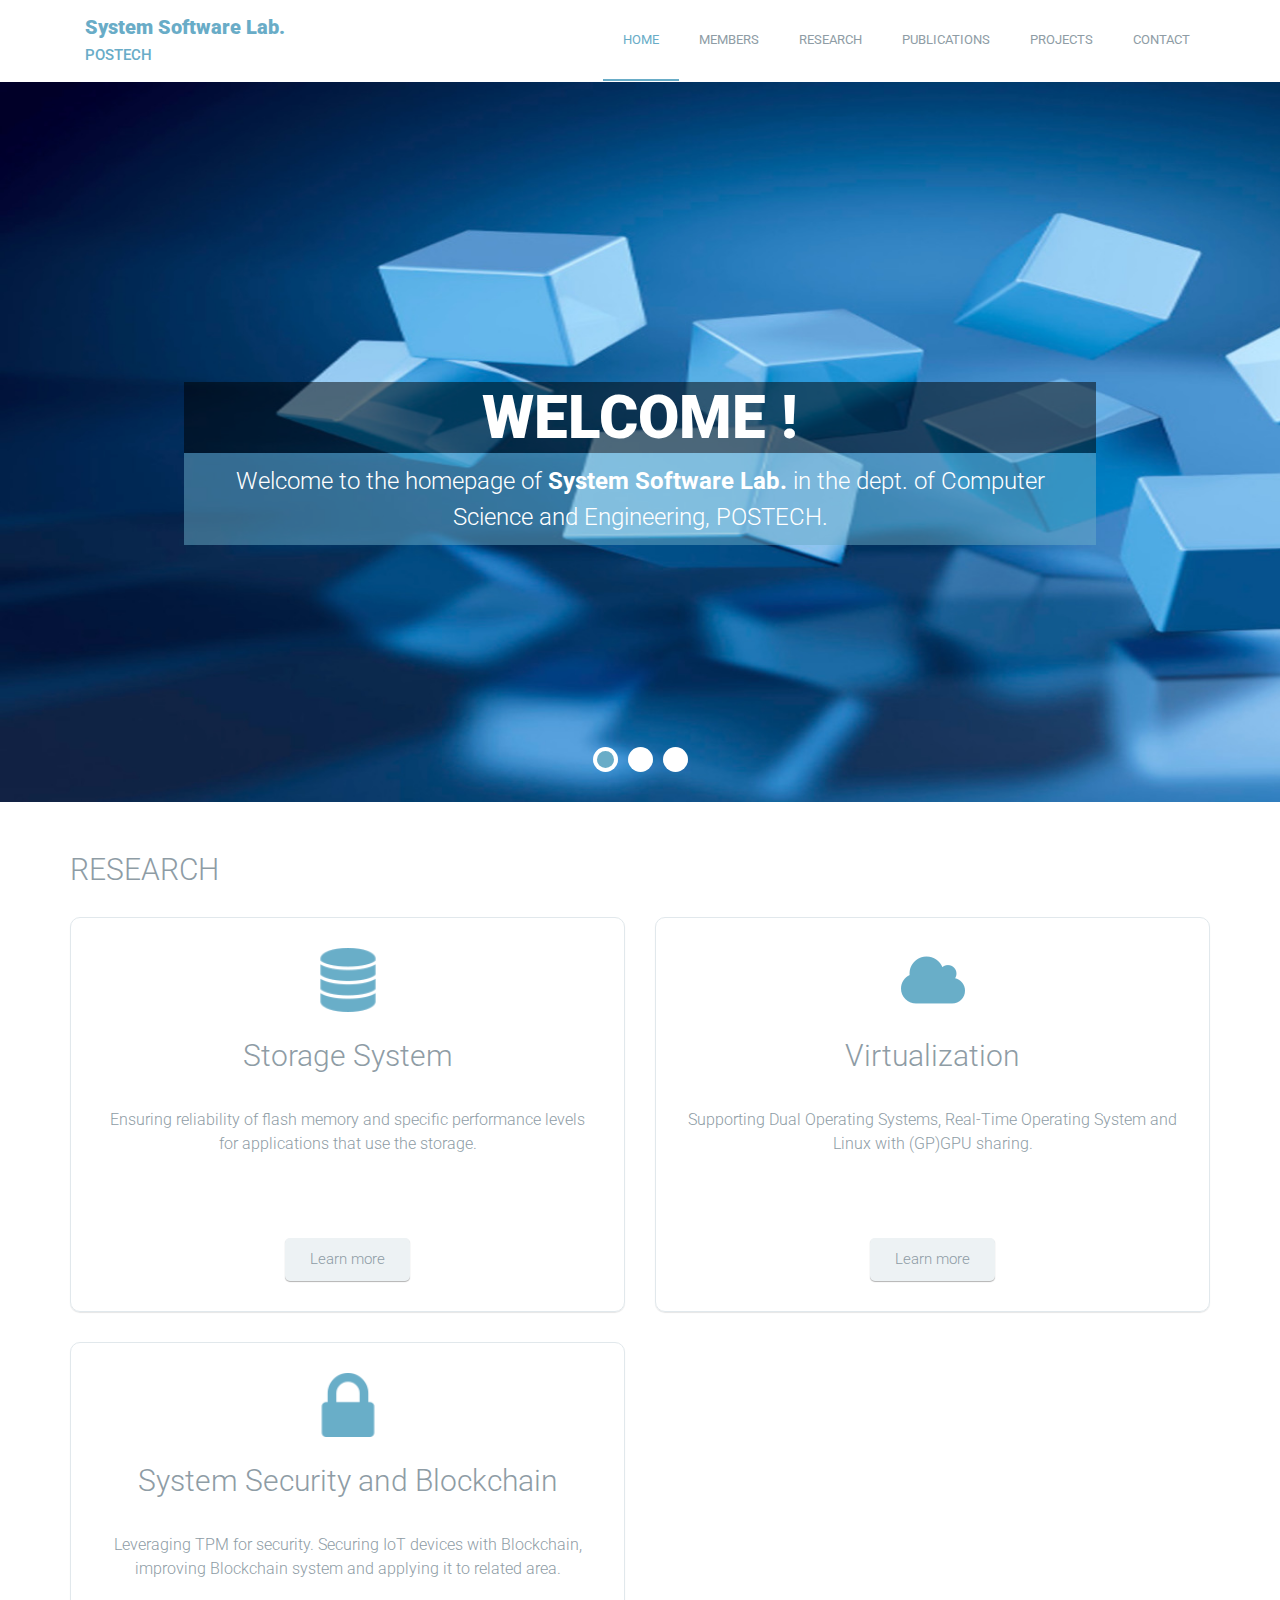
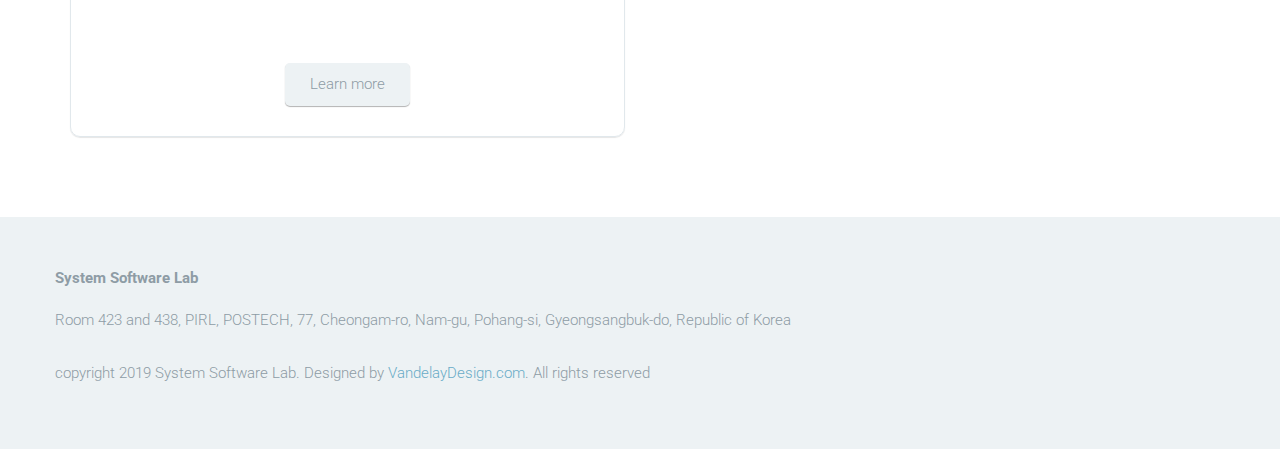
==== index.html @ 624e721c "src: inital source code for sslab website" ====
<!DOCTYPE html>
<html lang="en">
	<head>
		<meta charset="UTF-8">
		<meta http-equiv="X-UA-Compatible" content="IE=edge">
		<meta name="viewport" content="width=device-width, initial-scale=1.0,maximum-scale=1">
		<title>System Software Lab., POSTECH</title>
		<link href="http://fonts.googleapis.com/css?family=Roboto:300,400,700|" rel="stylesheet" type="text/css">
		<link href="fonts/font-awesome.min.css" rel="stylesheet" type="text/css">
		<link rel="stylesheet" href="style.css">
	</head>
	<body>
		<div class="site-content">
			<header class="site-header" data-bg-image="">
				<div class="container">
					<div class="header-bar">
						<a href="index.html" class="branding">
							<div class="logo-type">
								<h1 class="site-title">System Software Lab.</h1>
								<small class="site-description">POSTECH</small>
							</div>
						</a>
						<nav class="main-navigation">
							<button class="menu-toggle"><i class="fa fa-bars"></i></button>
							<ul class="menu">
								<li class="menu-item current-menu-item"><a href="index.html">HOME</a></li>
								<li class="menu-item"><a href="members.html">MEMBERS</a></li>
								<li class="menu-item"><a href="research.html">RESEARCH</a></li>
								<li class="menu-item"><a href="publications.html">PUBLICATIONS</a></li>
								<li class="menu-item"><a href="projects.html">PROJECTS</a></li>
								<li class="menu-item"><a href="contact.html">CONTACT</a></li>
							</ul>
						</nav>

						<div class="mobile-navigation"></div>
					</div>
				</div>
			</header>
			<div class="hero">
				<ul class="slides">
					<li data-bg-image="images/slider-1.jpg">
						<div class="container">
							<div class="slide-content">
								<h2 class="slide-title">WELCOME !</h2>
								<p class="slide-description">Welcome to the homepage of <strong>System Software Lab.</strong> in the dept. of Computer Science and Engineering, POSTECH.</p>
								
							</div>
						</div>
					</li>
					<li data-bg-image="images/slider-2.jpg">
						<div class="container">
							<div class="slide-content">
								<h2 class="slide-title">RESEARCH</h2>
								<div class="slide-description">
									<p>Our current research includes storage system, virtualization, system security, and blockchain.</p>
									<a href="research.html" class="button">See details</a>
								</div>
							</div>
						</div>
					</li>
					<li data-bg-image="images/slider-3.jpg">
						<div class="container">
							<div class="slide-content">
								<h2 class="slide-title">FOR MORE INFORMATION</h2>
								<div class="slide-description">
									<p>If you are interested in SSLab, please click the following button.</p>
									<a href="contact.html" class="button">See details</a>
								</div>
							</div>
						</div>
					</li>
					
				</ul>
			</div>

			<main class="main-content">
				<div class="fullwidth-block">
					<div class="container">
						<h2 class="section-title">RESEARCH</h2>
						<div class="row">
							<div class="col-md-6 col-sm-6">
								<div class="feature">
									<img src="images/icon-storage.png" alt="" class="feature-image">
									<h2 class="feature-title">Storage System</h2>
									<p>Ensuring reliability of flash memory and specific performance levels for applications that use the storage.</p>
									<a href="research.html#1" class="button">Learn more</a>
								</div>
							</div>
							<div class="col-md-6 col-sm-6">
								<div class="feature">
									<img src="images/icon-virtualization.png" alt="" class="feature-image">
									<h2 class="feature-title">Virtualization</h2>
									<p>Supporting Dual Operating Systems, Real-Time Operating System and Linux with (GP)GPU sharing.</p>
									<a href="research.html#2" class="button">Learn more</a>
								</div>
							</div>
							<div class="col-md-6 col-sm-6">
								<div class="feature">
									<img src="images/icon-security.png" alt="" class="feature-image">
									<h2 class="feature-title">System Security and Blockchain</h2>
									<p>Leveraging TPM for security. Securing IoT devices with Blockchain, improving Blockchain system and applying it to related area.</p>
									<a href="research.html#3" class="button">Learn more</a>
								</div>
							</div>

						</div> <!-- .row -->
					</div> <!-- .container -->
				</div> <!-- .fullwidth-block -->
			</main> <!-- .main-content -->

			<footer class="site-footer" data-bg-color="#edf2f4">
				<div class="container">
					<div class="row">
						<div class="widget">
							<strong>System Software Lab</strong>
							<address>Room 423 and 438, PIRL, POSTECH, 77, Cheongam-ro, Nam-gu, Pohang-si, Gyeongsangbuk-do, Republic of Korea</address>
						</div>
					<p class="colophon">copyright 2019 System Software Lab. Designed by <a href="http://www.vandelaydesign.com/" title="Designed by VandelayDesign.com" target="_blank">VandelayDesign.com</a>. All rights reserved</p>
				</div> <!-- .container -->
			</footer>
		</div>

		<script src="js/jquery-1.11.1.min.js"></script>
		<script src="js/plugins.js"></script>
		<script src="js/app.js"></script>
		
	</body>

</html>
---- style.css ----
/*!
 * Project_Name: Science Labs
 * Author: Themezy
 * Email: contact@themezy.com
 * Url: http://www.themezy.com
 */
/*=========================================== 
 * Importing CSS Libraries
 *===========================================*/
article,
aside,
details,
figcaption,
figure,
footer,
header,
hgroup,
nav,
section,
summary {
  display: block; }

audio,
canvas,
video {
  display: inline-block; }

audio:not([controls]) {
  display: none;
  height: 0; }

[hidden], template {
  display: none; }

html {
  background: #fff;
  color: #000;
  -webkit-text-size-adjust: 100%;
  -ms-text-size-adjust: 100%; }

html,
button,
input,
select,
textarea {
  font-family: sans-serif; }

body {
  margin: 0; }

a {
  background: transparent; }
  a:focus {
    outline: thin dotted; }
  a:hover, a:active {
    outline: 0; }

h1 {
  font-size: 2em;
  margin: 0.67em 0; }

h2 {
  font-size: 1.5em;
  margin: 0.83em 0; }

h3 {
  font-size: 1.17em;
  margin: 1em 0; }

h4 {
  font-size: 1em;
  margin: 1.33em 0; }

h5 {
  font-size: 0.83em;
  margin: 1.67em 0; }

h6 {
  font-size: 0.75em;
  margin: 2.33em 0; }

abbr[title] {
  border-bottom: 1px dotted; }

b,
strong {
  font-weight: bold; }

dfn {
  font-style: italic; }

code,
kbd,
pre,
samp {
  font-family: monospace, serif;
  font-size: 1em; }

pre {
  white-space: pre;
  white-space: pre-wrap;
  word-wrap: break-word; }

q {
  quotes: "\201C" "\201D" "\2018" "\2019"; }

q:before,
q:after {
  content: '';
  content: none; }

small {
  font-size: 80%; }

sub,
sup {
  font-size: 75%;
  line-height: 0;
  position: relative;
  vertical-align: baseline; }

sup {
  top: -0.5em; }

sub {
  bottom: -0.25em; }

img {
  border: 0; }

svg:not(:root) {
  overflow: hidden; }

figure {
  margin: 0; }

fieldset {
  border: 1px solid #c0c0c0;
  margin: 0 2px;
  padding: 0.35em 0.625em 0.75em; }

legend {
  border: 0;
  padding: 0;
  white-space: normal; }

button,
input,
select,
textarea {
  font-family: inherit;
  font-size: 100%;
  margin: 0;
  vertical-align: baseline; }

button,
input {
  line-height: normal; }

button,
select {
  text-transform: none; }

button,
html input[type="button"],
input[type="reset"],
input[type="submit"] {
  -webkit-appearance: button;
  cursor: pointer; }

button[disabled],
input[disabled] {
  cursor: default; }

input[type="checkbox"],
input[type="radio"] {
  box-sizing: border-box;
  padding: 0; }

input[type="search"] {
  -webkit-appearance: textfield;
  box-sizing: content-box; }

input[type="search"]::-webkit-search-cancel-button,
input[type="search"]::-webkit-search-decoration {
  -webkit-appearance: none; }

button::-moz-focus-inner, input::-moz-focus-inner {
  border: 0;
  padding: 0; }

textarea {
  overflow: auto;
  vertical-align: top; }

.project-table {
  border: 2px solid #69c7b7;
}
table {
  border-collapse: collapse;
  border-spacing: 0; }

*, *:before, *:after {
  box-sizing: border-box; }

/*
 * Global Styles
 */
html {
  font-size: 15px; }

body {
  color: #8e9ca5;
  font-family: "Roboto", "Open Sans", sans-serif;
  font-weight: 300;
  line-height: 1.5; }

h1, h2, h3, h4, h5, h6 {
  font-weight: 700;
  margin: 0 0 20px;
  line-height: normal; }

hr {
  border: none;
  border-bottom: 1px solid #777; }

ul, ol {
  margin: 0;
  padding-left: 0; }

a {
  text-decoration: none;
  color: #69acc7; }

address {
  font-style: normal; }

p {
  margin-top: 0; }

form input, form textarea, form select {
  outline: none;
  border: 1px solid #ccc;
  padding: 10px;
  border-radius: 5px; }
form select {
  -webkit-appearance: none;
  -moz-appearance: none;
  appearance: none; }
form textarea {
  resize: vertical; }
form input[type="submit"], form button, form input[type="reset"] {
  border: none;
  background-color: #69acc7; }

/*
 * Reusable Components Style
 */
.button, form input[type="submit"], form button, form input[type="reset"] {
  background: #edf2f4;
  display: inline-block;
  padding: 10px 25px;
  border-radius: 5px;
  box-shadow: 0 1px 1px rgba(0, 0, 0, 0.3);
  color: #8e9ca5;
  -webkit-transition: .3s ease;
          transition: .3s ease; }
  .button.back, form input.back[type="submit"], form button.back, form input.back[type="reset"] {
    margin-bottom: 30px; }
  .button img, form input[type="submit"] img, form button img, form input[type="reset"] img {
    margin-right: 10px; }
  .button:hover, form input[type="submit"]:hover, form button:hover, form input[type="reset"]:hover {
    box-shadow: inset 0 0 100px #69acc7;
    color: white; }
  .button.white, form input.white[type="submit"], form button.white, form input.white[type="reset"] {
    background: white; }

.container {
  margin-right: auto;
  margin-left: auto;
  padding-left: 15px;
  padding-right: 15px;
  *zoom: 1; }
  .container:after {
    content: " ";
    clear: both;
    display: block;
    overflow: hidden;
    height: 0; }
  @media (min-width: 768px) {
    .container {
      width: 750px; } }
  @media (min-width: 992px) {
    .container {
      width: 970px; } }
  @media (min-width: 1200px) {
    .container {
      width: 1170px; } }

.container-fluid {
  margin-right: auto;
  margin-left: auto;
  padding-left: 15px;
  padding-right: 15px;
  *zoom: 1; }
  .container-fluid:after {
    content: " ";
    clear: both;
    display: block;
    overflow: hidden;
    height: 0; }

.row {
  margin-left: -15px;
  margin-right: -15px;
  *zoom: 1; }
  .row:after {
    content: " ";
    clear: both;
    display: block;
    overflow: hidden;
    height: 0; }

.col-xs-1, .col-sm-1, .col-md-1, .col-lg-1, .col-xs-2, .col-sm-2, .col-md-2, .col-lg-2, .col-xs-3, .col-sm-3, .col-md-3, .col-lg-3, .col-xs-4, .col-sm-4, .col-md-4, .col-lg-4, .col-xs-5, .col-sm-5, .col-md-5, .col-lg-5, .col-xs-6, .col-sm-6, .col-md-6, .col-lg-6, .col-xs-7, .col-sm-7, .col-md-7, .col-lg-7, .col-xs-8, .col-sm-8, .col-md-8, .col-lg-8, .col-xs-9, .col-sm-9, .col-md-9, .col-lg-9, .col-xs-10, .col-sm-10, .col-md-10, .col-lg-10, .col-xs-11, .col-sm-11, .col-md-11, .col-lg-11, .col-xs-12, .col-sm-12, .col-md-12, .col-lg-12 {
  position: relative;
  min-height: 1px;
  padding-left: 15px;
  padding-right: 15px; }

.col-xs-1, .col-xs-2, .col-xs-3, .col-xs-4, .col-xs-5, .col-xs-6, .col-xs-7, .col-xs-8, .col-xs-9, .col-xs-10, .col-xs-11, .col-xs-12 {
  float: left; }

.col-xs-1 {
  width: 8.3333333333%; }

.col-xs-2 {
  width: 16.6666666667%; }

.col-xs-3 {
  width: 25%; }

.col-xs-4 {
  width: 33.3333333333%; }

.col-xs-5 {
  width: 41.6666666667%; }

.col-xs-6 {
  width: 50%; }

.col-xs-7 {
  width: 58.3333333333%; }

.col-xs-8 {
  width: 66.6666666667%; }

.col-xs-9 {
  width: 75%; }

.col-xs-10 {
  width: 83.3333333333%; }

.col-xs-11 {
  width: 91.6666666667%; }

.col-xs-12 {
  width: 100%; }

.col-xs-pull-0 {
  right: auto; }

.col-xs-pull-1 {
  right: 8.3333333333%; }

.col-xs-pull-2 {
  right: 16.6666666667%; }

.col-xs-pull-3 {
  right: 25%; }

.col-xs-pull-4 {
  right: 33.3333333333%; }

.col-xs-pull-5 {
  right: 41.6666666667%; }

.col-xs-pull-6 {
  right: 50%; }

.col-xs-pull-7 {
  right: 58.3333333333%; }

.col-xs-pull-8 {
  right: 66.6666666667%; }

.col-xs-pull-9 {
  right: 75%; }

.col-xs-pull-10 {
  right: 83.3333333333%; }

.col-xs-pull-11 {
  right: 91.6666666667%; }

.col-xs-pull-12 {
  right: 100%; }

.col-xs-push-0 {
  left: auto; }

.col-xs-push-1 {
  left: 8.3333333333%; }

.col-xs-push-2 {
  left: 16.6666666667%; }

.col-xs-push-3 {
  left: 25%; }

.col-xs-push-4 {
  left: 33.3333333333%; }

.col-xs-push-5 {
  left: 41.6666666667%; }

.col-xs-push-6 {
  left: 50%; }

.col-xs-push-7 {
  left: 58.3333333333%; }

.col-xs-push-8 {
  left: 66.6666666667%; }

.col-xs-push-9 {
  left: 75%; }

.col-xs-push-10 {
  left: 83.3333333333%; }

.col-xs-push-11 {
  left: 91.6666666667%; }

.col-xs-push-12 {
  left: 100%; }

.col-xs-offset-0 {
  margin-left: 0%; }

.col-xs-offset-1 {
  margin-left: 8.3333333333%; }

.col-xs-offset-2 {
  margin-left: 16.6666666667%; }

.col-xs-offset-3 {
  margin-left: 25%; }

.col-xs-offset-4 {
  margin-left: 33.3333333333%; }

.col-xs-offset-5 {
  margin-left: 41.6666666667%; }

.col-xs-offset-6 {
  margin-left: 50%; }

.col-xs-offset-7 {
  margin-left: 58.3333333333%; }

.col-xs-offset-8 {
  margin-left: 66.6666666667%; }

.col-xs-offset-9 {
  margin-left: 75%; }

.col-xs-offset-10 {
  margin-left: 83.3333333333%; }

.col-xs-offset-11 {
  margin-left: 91.6666666667%; }

.col-xs-offset-12 {
  margin-left: 100%; }

@media (min-width: 768px) {
  .col-sm-1, .col-sm-2, .col-sm-3, .col-sm-4, .col-sm-5, .col-sm-6, .col-sm-7, .col-sm-8, .col-sm-9, .col-sm-10, .col-sm-11, .col-sm-12 {
    float: left; }

  .col-sm-1 {
    width: 8.3333333333%; }

  .col-sm-2 {
    width: 16.6666666667%; }

  .col-sm-3 {
    width: 25%; }

  .col-sm-4 {
    width: 33.3333333333%; }

  .col-sm-5 {
    width: 41.6666666667%; }

  .col-sm-6 {
    width: 50%; }

  .col-sm-7 {
    width: 58.3333333333%; }

  .col-sm-8 {
    width: 66.6666666667%; }

  .col-sm-9 {
    width: 75%; }

  .col-sm-10 {
    width: 83.3333333333%; }

  .col-sm-11 {
    width: 91.6666666667%; }

  .col-sm-12 {
    width: 100%; }

  .col-sm-pull-0 {
    right: auto; }

  .col-sm-pull-1 {
    right: 8.3333333333%; }

  .col-sm-pull-2 {
    right: 16.6666666667%; }

  .col-sm-pull-3 {
    right: 25%; }

  .col-sm-pull-4 {
    right: 33.3333333333%; }

  .col-sm-pull-5 {
    right: 41.6666666667%; }

  .col-sm-pull-6 {
    right: 50%; }

  .col-sm-pull-7 {
    right: 58.3333333333%; }

  .col-sm-pull-8 {
    right: 66.6666666667%; }

  .col-sm-pull-9 {
    right: 75%; }

  .col-sm-pull-10 {
    right: 83.3333333333%; }

  .col-sm-pull-11 {
    right: 91.6666666667%; }

  .col-sm-pull-12 {
    right: 100%; }

  .col-sm-push-0 {
    left: auto; }

  .col-sm-push-1 {
    left: 8.3333333333%; }

  .col-sm-push-2 {
    left: 16.6666666667%; }

  .col-sm-push-3 {
    left: 25%; }

  .col-sm-push-4 {
    left: 33.3333333333%; }

  .col-sm-push-5 {
    left: 41.6666666667%; }

  .col-sm-push-6 {
    left: 50%; }

  .col-sm-push-7 {
    left: 58.3333333333%; }

  .col-sm-push-8 {
    left: 66.6666666667%; }

  .col-sm-push-9 {
    left: 75%; }

  .col-sm-push-10 {
    left: 83.3333333333%; }

  .col-sm-push-11 {
    left: 91.6666666667%; }

  .col-sm-push-12 {
    left: 100%; }

  .col-sm-offset-0 {
    margin-left: 0%; }

  .col-sm-offset-1 {
    margin-left: 8.3333333333%; }

  .col-sm-offset-2 {
    margin-left: 16.6666666667%; }

  .col-sm-offset-3 {
    margin-left: 25%; }

  .col-sm-offset-4 {
    margin-left: 33.3333333333%; }

  .col-sm-offset-5 {
    margin-left: 41.6666666667%; }

  .col-sm-offset-6 {
    margin-left: 50%; }

  .col-sm-offset-7 {
    margin-left: 58.3333333333%; }

  .col-sm-offset-8 {
    margin-left: 66.6666666667%; }

  .col-sm-offset-9 {
    margin-left: 75%; }

  .col-sm-offset-10 {
    margin-left: 83.3333333333%; }

  .col-sm-offset-11 {
    margin-left: 91.6666666667%; }

  .col-sm-offset-12 {
    margin-left: 100%; } }
@media (min-width: 992px) {
  .col-md-1, .col-md-2, .col-md-3, .col-md-4, .col-md-5, .col-md-6, .col-md-7, .col-md-8, .col-md-9, .col-md-10, .col-md-11, .col-md-12 {
    float: left; }

  .col-md-1 {
    width: 8.3333333333%; }

  .col-md-2 {
    width: 16.6666666667%; }

  .col-md-3 {
    width: 25%; }

  .col-md-4 {
    width: 33.3333333333%; }

  .col-md-5 {
    width: 41.6666666667%; }

  .col-md-6 {
    width: 50%; }

  .col-md-7 {
    width: 58.3333333333%; }

  .col-md-8 {
    width: 66.6666666667%; }

  .col-md-9 {
    width: 75%; }

  .col-md-10 {
    width: 83.3333333333%; }

  .col-md-11 {
    width: 91.6666666667%; }

  .col-md-12 {
    width: 100%; }

  .col-md-pull-0 {
    right: auto; }

  .col-md-pull-1 {
    right: 8.3333333333%; }

  .col-md-pull-2 {
    right: 16.6666666667%; }

  .col-md-pull-3 {
    right: 25%; }

  .col-md-pull-4 {
    right: 33.3333333333%; }

  .col-md-pull-5 {
    right: 41.6666666667%; }

  .col-md-pull-6 {
    right: 50%; }

  .col-md-pull-7 {
    right: 58.3333333333%; }

  .col-md-pull-8 {
    right: 66.6666666667%; }

  .col-md-pull-9 {
    right: 75%; }

  .col-md-pull-10 {
    right: 83.3333333333%; }

  .col-md-pull-11 {
    right: 91.6666666667%; }

  .col-md-pull-12 {
    right: 100%; }

  .col-md-push-0 {
    left: auto; }

  .col-md-push-1 {
    left: 8.3333333333%; }

  .col-md-push-2 {
    left: 16.6666666667%; }

  .col-md-push-3 {
    left: 25%; }

  .col-md-push-4 {
    left: 33.3333333333%; }

  .col-md-push-5 {
    left: 41.6666666667%; }

  .col-md-push-6 {
    left: 50%; }

  .col-md-push-7 {
    left: 58.3333333333%; }

  .col-md-push-8 {
    left: 66.6666666667%; }

  .col-md-push-9 {
    left: 75%; }

  .col-md-push-10 {
    left: 83.3333333333%; }

  .col-md-push-11 {
    left: 91.6666666667%; }

  .col-md-push-12 {
    left: 100%; }

  .col-md-offset-0 {
    margin-left: 0%; }

  .col-md-offset-1 {
    margin-left: 8.3333333333%; }

  .col-md-offset-2 {
    margin-left: 16.6666666667%; }

  .col-md-offset-3 {
    margin-left: 25%; }

  .col-md-offset-4 {
    margin-left: 33.3333333333%; }

  .col-md-offset-5 {
    margin-left: 41.6666666667%; }

  .col-md-offset-6 {
    margin-left: 50%; }

  .col-md-offset-7 {
    margin-left: 58.3333333333%; }

  .col-md-offset-8 {
    margin-left: 66.6666666667%; }

  .col-md-offset-9 {
    margin-left: 75%; }

  .col-md-offset-10 {
    margin-left: 83.3333333333%; }

  .col-md-offset-11 {
    margin-left: 91.6666666667%; }

  .col-md-offset-12 {
    margin-left: 100%; } }
@media (min-width: 1200px) {
  .col-lg-1, .col-lg-2, .col-lg-3, .col-lg-4, .col-lg-5, .col-lg-6, .col-lg-7, .col-lg-8, .col-lg-9, .col-lg-10, .col-lg-11, .col-lg-12 {
    float: left; }

  .col-lg-1 {
    width: 8.3333333333%; }

  .col-lg-2 {
    width: 16.6666666667%; }

  .col-lg-3 {
    width: 25%; }

  .col-lg-4 {
    width: 33.3333333333%; }

  .col-lg-5 {
    width: 41.6666666667%; }

  .col-lg-6 {
    width: 50%; }

  .col-lg-7 {
    width: 58.3333333333%; }

  .col-lg-8 {
    width: 66.6666666667%; }

  .col-lg-9 {
    width: 75%; }

  .col-lg-10 {
    width: 83.3333333333%; }

  .col-lg-11 {
    width: 91.6666666667%; }

  .col-lg-12 {
    width: 100%; }

  .col-lg-pull-0 {
    right: auto; }

  .col-lg-pull-1 {
    right: 8.3333333333%; }

  .col-lg-pull-2 {
    right: 16.6666666667%; }

  .col-lg-pull-3 {
    right: 25%; }

  .col-lg-pull-4 {
    right: 33.3333333333%; }

  .col-lg-pull-5 {
    right: 41.6666666667%; }

  .col-lg-pull-6 {
    right: 50%; }

  .col-lg-pull-7 {
    right: 58.3333333333%; }

  .col-lg-pull-8 {
    right: 66.6666666667%; }

  .col-lg-pull-9 {
    right: 75%; }

  .col-lg-pull-10 {
    right: 83.3333333333%; }

  .col-lg-pull-11 {
    right: 91.6666666667%; }

  .col-lg-pull-12 {
    right: 100%; }

  .col-lg-push-0 {
    left: auto; }

  .col-lg-push-1 {
    left: 8.3333333333%; }

  .col-lg-push-2 {
    left: 16.6666666667%; }

  .col-lg-push-3 {
    left: 25%; }

  .col-lg-push-4 {
    left: 33.3333333333%; }

  .col-lg-push-5 {
    left: 41.6666666667%; }

  .col-lg-push-6 {
    left: 50%; }

  .col-lg-push-7 {
    left: 58.3333333333%; }

  .col-lg-push-8 {
    left: 66.6666666667%; }

  .col-lg-push-9 {
    left: 75%; }

  .col-lg-push-10 {
    left: 83.3333333333%; }

  .col-lg-push-11 {
    left: 91.6666666667%; }

  .col-lg-push-12 {
    left: 100%; }

  .col-lg-offset-0 {
    margin-left: 0%; }

  .col-lg-offset-1 {
    margin-left: 8.3333333333%; }

  .col-lg-offset-2 {
    margin-left: 16.6666666667%; }

  .col-lg-offset-3 {
    margin-left: 25%; }

  .col-lg-offset-4 {
    margin-left: 33.3333333333%; }

  .col-lg-offset-5 {
    margin-left: 41.6666666667%; }

  .col-lg-offset-6 {
    margin-left: 50%; }

  .col-lg-offset-7 {
    margin-left: 58.3333333333%; }

  .col-lg-offset-8 {
    margin-left: 66.6666666667%; }

  .col-lg-offset-9 {
    margin-left: 75%; }

  .col-lg-offset-10 {
    margin-left: 83.3333333333%; }

  .col-lg-offset-11 {
    margin-left: 91.6666666667%; }

  .col-lg-offset-12 {
    margin-left: 100%; } }
@-ms-viewport {
  width: device-width; }
.visible-xs, .visible-sm, .visible-md, .visible-lg {
  display: none !important; }

.visible-xs-block,
.visible-xs-inline,
.visible-xs-inline-block,
.visible-sm-block,
.visible-sm-inline,
.visible-sm-inline-block,
.visible-md-block,
.visible-md-inline,
.visible-md-inline-block,
.visible-lg-block,
.visible-lg-inline,
.visible-lg-inline-block {
  display: none !important; }

@media (max-width: 767px) {
  .visible-xs {
    display: block !important; }

  table.visible-xs {
    display: table; }

  tr.visible-xs {
    display: table-row !important; }

  th.visible-xs,
  td.visible-xs {
    display: table-cell !important; } }
@media (max-width: 767px) {
  .visible-xs-block {
    display: block !important; } }

@media (max-width: 767px) {
  .visible-xs-inline {
    display: inline !important; } }

@media (max-width: 767px) {
  .visible-xs-inline-block {
    display: inline-block !important; } }

@media (min-width: 768px) and (max-width: 991px) {
  .visible-sm {
    display: block !important; }

  table.visible-sm {
    display: table; }

  tr.visible-sm {
    display: table-row !important; }

  th.visible-sm,
  td.visible-sm {
    display: table-cell !important; } }
@media (min-width: 768px) and (max-width: 991px) {
  .visible-sm-block {
    display: block !important; } }

@media (min-width: 768px) and (max-width: 991px) {
  .visible-sm-inline {
    display: inline !important; } }

@media (min-width: 768px) and (max-width: 991px) {
  .visible-sm-inline-block {
    display: inline-block !important; } }

@media (min-width: 992px) and (max-width: 1199px) {
  .visible-md {
    display: block !important; }

  table.visible-md {
    display: table; }

  tr.visible-md {
    display: table-row !important; }

  th.visible-md,
  td.visible-md {
    display: table-cell !important; } }
@media (min-width: 992px) and (max-width: 1199px) {
  .visible-md-block {
    display: block !important; } }

@media (min-width: 992px) and (max-width: 1199px) {
  .visible-md-inline {
    display: inline !important; } }

@media (min-width: 992px) and (max-width: 1199px) {
  .visible-md-inline-block {
    display: inline-block !important; } }

@media (min-width: 1200px) {
  .visible-lg {
    display: block !important; }

  table.visible-lg {
    display: table; }

  tr.visible-lg {
    display: table-row !important; }

  th.visible-lg,
  td.visible-lg {
    display: table-cell !important; } }
@media (min-width: 1200px) {
  .visible-lg-block {
    display: block !important; } }

@media (min-width: 1200px) {
  .visible-lg-inline {
    display: inline !important; } }

@media (min-width: 1200px) {
  .visible-lg-inline-block {
    display: inline-block !important; } }

@media (max-width: 767px) {
  .hidden-xs {
    display: none !important; } }
@media (min-width: 768px) and (max-width: 991px) {
  .hidden-sm {
    display: none !important; } }
@media (min-width: 992px) and (max-width: 1199px) {
  .hidden-md {
    display: none !important; } }
@media (min-width: 1200px) {
  .hidden-lg {
    display: none !important; } }
.visible-print {
  display: none !important; }

@media print {
  .visible-print {
    display: block !important; }

  table.visible-print {
    display: table; }

  tr.visible-print {
    display: table-row !important; }

  th.visible-print,
  td.visible-print {
    display: table-cell !important; } }
.visible-print-block {
  display: none !important; }
  @media print {
    .visible-print-block {
      display: block !important; } }

.visible-print-inline {
  display: none !important; }
  @media print {
    .visible-print-inline {
      display: inline !important; } }

.visible-print-inline-block {
  display: none !important; }
  @media print {
    .visible-print-inline-block {
      display: inline-block !important; } }

@media print {
  .hidden-print {
    display: none !important; } }
/*
 * Header Styles
 */
.site-header {
  position: relative;
  z-index: 9; }
  .site-header.collapsed-nav {
    position: absolute;
    top: 50px;
    width: 100%;
    left: 0; }

.header-bar {
  *zoom: 1;
  background: white;
  border-radius: 5px; }
  .header-bar:after {
    content: " ";
    clear: both;
    display: block;
    overflow: hidden;
    height: 0; }

.branding {
  float: left;
  padding: 15px; }
  .branding .logo, .branding .logo-type {
    display: inline-block;
    vertical-align: middle; }
  .branding .logo {
    margin-right: 10px; }
  .branding .logo-type .site-title {
    margin: 0 0 5px;
    font-size: 20px;
    font-weight: 1000;
  }
  .branding .logo-type .site-description {
    font-size: 15px;
    font-weight: 500;
  }

.main-navigation {
  *zoom: 1;
  float: right; }
  .main-navigation:after {
    content: " ";
    clear: both;
    display: block;
    overflow: hidden;
    height: 0; }
  .main-navigation .menu-toggle {
    display: inline-block;
    vertical-align: middle;
    background: none;
    border: none;
    font-size: 20px;
    font-size: 1.3333333333em;
    color: #8e9ca5;
    outline: none;
    display: none;
    padding: 20px; }
    .main-navigation .menu-toggle:hover, .main-navigation .menu-toggle:active {
      color: #69acc7; }
    @media screen and (max-width: 990px) {
      .main-navigation .menu-toggle {
        display: block; } }
  .main-navigation .menu {
    list-style: none;
    display: inline-block;
    vertical-align: middle;
    *zoom: 1; }
    .main-navigation .menu:after {
      content: " ";
      clear: both;
      display: block;
      overflow: hidden;
      height: 0; }
    @media screen and (max-width: 990px) {
      .main-navigation .menu {
        display: none; } }
    .main-navigation .menu .menu-item {
      float: left; }
      .main-navigation .menu .menu-item.home a {
        padding: 28px 30px 31px; }
      .main-navigation .menu .menu-item a {
        font-size: 13px;
        font-size: 0.8666666667em;
        text-transform: uppercase;
        font-weight: 400;
        padding: 32px 20px;
        display: block;
        color: #8e9ca5;
        -webkit-transition: .3s ease;
                transition: .3s ease;
        border-bottom: 2px solid transparent;
        line-height: normal; }
      .main-navigation .menu .menu-item.current-menu-item a, .main-navigation .menu .menu-item:hover a {
        color: #69acc7;
        border-bottom: 2px solid #69acc7; }

.mobile-navigation {
  padding: 30px;
  clear: both;
  display: none; }
  @media screen and (min-width: 991px) {
    .mobile-navigation {
      display: none !important; } }
  .mobile-navigation .menu {
    border-radius: 5px;
    background: #edf2f4;
    list-style: none; }
    .mobile-navigation .menu a {
      color: #8e9ca5;
      padding: 15px 20px;
      display: block;
      text-align: center;
      text-transform: uppercase;
      -webkit-transition: .3s ease;
              transition: .3s ease; }
      .mobile-navigation .menu a:hover, .mobile-navigation .menu a:active {
        background: #c6dfea;
        color: white; }
    .mobile-navigation .menu .menu-item {
      border-bottom: 1px solid white; }
      .mobile-navigation .menu .menu-item:last-child {
        border-bottom: none; }

.hero {
  *zoom: 1;
  position: relative; }
  .hero:after {
    content: " ";
    clear: both;
    display: block;
    overflow: hidden;
    height: 0; }
  .hero .slides {
    list-style: none;
    *zoom: 1; }
    .hero .slides:after {
      content: " ";
      clear: both;
      display: block;
      overflow: hidden;
      height: 0; }
    .hero .slides li {
      width: 100%;
      margin-right: -100%;
      float: left;
      min-height: 720px;
      padding-bottom: 100px;
      background-size: cover; }
  .hero .slide-content {
    text-align: center;
    padding-top: 300px;
    color: white;
    width: 80%;
    margin: 0 auto; }
    .hero .slide-content .slide-title {
      background-color: rgba(0,0,0, 0.5);
      margin: 0;
      font-size: 60px;
      font-size: 4em;
      font-weight: 1000; }
    .hero .slide-content .slide-description {
      background-color: rgba(105,172,199, 0.5);
      padding: 10px;
    }
    .hero .slide-content p {
      font-size: 24px;
      font-size: 1.6em; }
    .hero .slide-content .button, .hero .slide-content form input[type="submit"], form .hero .slide-content input[type="submit"], .hero .slide-content form button, form .hero .slide-content button, .hero .slide-content form input[type="reset"], form .hero .slide-content input[type="reset"] {
      font-size: 20px;
      font-size: 1.3333333333em; }
  .hero .flex-control-nav {
    position: absolute;
    bottom: 0;
    width: 100%;
    left: 0;
    z-index: 8;
    text-align: center; }
    .hero .flex-control-nav li {
      display: inline-block;
      margin: 30px 5px; }
      .hero .flex-control-nav li a {
        width: 25px;
        height: 25px;
        background: white;
        border-radius: 50%;
        display: block;
        overflow: hidden;
        text-indent: -9999px;
        position: relative;
        cursor: pointer; }
        .hero .flex-control-nav li a:before {
          content: " ";
          width: 17px;
          height: 17px;
          position: absolute;
          left: 0;
          right: 0;
          top: 0;
          bottom: 0;
          margin: auto;
          background: #69acc7;
          border-radius: 50%;
          opacity: 0;
          -webkit-transition: .3s ease;
                  transition: .3s ease;
          -webkit-transform: scale(0);
              -ms-transform: scale(0);
                  transform: scale(0); }
        .hero .flex-control-nav li a.flex-active:before, .hero .flex-control-nav li a:hover:before {
          opacity: 1;
          -webkit-transform: scale(1);
              -ms-transform: scale(1);
                  transform: scale(1); }

.page-head {
  background-size: cover;
  padding: 50px 0;
  text-align: center;
  color: rgb(255, 255, 255); }
  .page-head .page-title {
    font-size: 60px;
    font-size: 4em;
    font-weight: 600;
    margin: 0 0 10px; }
  .page-head small {
    font-size: 18px;
    font-size: 1.2em; }

.fullwidth-block {
  padding: 50px 0; }

.section-title {
  font-size: 30px;
  font-size: 2em;
  font-weight: 300;
  margin-bottom: 30px; }

.feature {
  margin-bottom: 30px;
  text-align: center;
  border: 1px solid #e1e8ec;
  border-radius: 10px;
  padding: 30px;
  box-shadow: 0 1px 1px rgba(0, 0, 0, 0.1); }
  .feature .feature-image {
    margin-bottom: 20px; }
  .feature .feature-title {
    height: 50px;
    font-size: 30px;
    font-size: 2em;
    font-weight: 300; }
  .feature p {
    height: 100px;
    font-size: 16px;
    font-size: 1.0666666667em;
    margin-bottom: 30px; }

.post {
  position: relative;
  margin-bottom: 30px; }
  .post .featured-image {
    margin-bottom: 20px; }
    .post .featured-image img {
      max-width: 100%;
      border-radius: 5px;
      width: 100%;
      height: auto;
      display: block; }
  .post .entry-title {
    font-size: 24px;
    font-size: 1.6em;
    font-weight: 300;
    margin: 0 0 10px; }
  .post .date {
    display: block;
    margin-bottom: 30px;
    font-size: 11px;
    font-size: 0.7333333333em; }
  .post:after {
    content: " ";
    display: block;
    margin-top: 30px;
    width: 22px;
    height: 11px;
    background: url(images/arrow-long.png); }

.cta {
  text-align: center;
  color: rgb(255, 255, 255); }
  .cta .cta-title {
    font-size: 60px;
    font-size: 4em;
    font-weight: 300; }
  .cta p {
    font-size: 24px;
    font-size: 1.6em; }
  .cta .button, .cta form input[type="submit"], form .cta input[type="submit"], .cta form button, form .cta button, .cta form input[type="reset"], form .cta input[type="reset"] {
    font-size: 18px;
    font-size: 1.2em; }

.subscribe-form {
  display: table;
  margin: 0 auto; }
  .subscribe-form h2 {
    font-size: 24px;
    font-size: 1.6em;
    font-weight: 300;
    display: inline-block;
    vertical-align: middle;
    margin: 0 20px 0 0; }
  .subscribe-form form {
    display: inline-block;
    vertical-align: middle;
    position: relative; }
    .subscribe-form form input[type="text"], .subscribe-form form input[type="email"] {
      width: 500px;
      max-width: 100%;
      padding: 20px 100px 20px 20px; }
      .subscribe-form form input[type="text"]:hover, .subscribe-form form input[type="text"]:focus, .subscribe-form form input[type="email"]:hover, .subscribe-form form input[type="email"]:focus {
        border-color: #69acc7; }
    .subscribe-form form input[type="submit"] {
      position: absolute;
      top: 0px;
      bottom: 0px;
      right: 0px;
      background: -webkit-linear-gradient(#69c7b7, #69acc6);
      background: linear-gradient(#69c7b7, #69acc6);
      color: white;
      box-shadow: none;
      border-top-left-radius: 0;
      border-bottom-left-radius: 0;
      border: none;
      -webkit-transition: .3s ease;
              transition: .3s ease; }
      .subscribe-form form input[type="submit"]:hover {
        box-shadow: inset 0 0 0 200px #69c7b7; }
.person-image {
  width: 160px;
  height: 160px;
}
.profile-table {
  border: 2px solid  #69acc7;
}
  .profile-table .profile-table-image {
    border: 2px solid  #69acc7;
    padding: 10px;
  }
  .profile-table .profile-table-description {
    padding: 20px;
    width: 1000px;

  }

.team {
  text-align: center;
  width: 400px;
  height: 400px;
  margin-bottom: 30px; }
  .team .team-image {
    width: 160px;
    height: 160px;
    border-radius: 50%;
    display: inline-block;
    margin-bottom: 10px; }
  .team .team-name {
    font-size: 16px;
    font-size: 1.0666666667em;
    font-weight: 400; }
  .team .research-interests {
    width: 400px;
    height: 30px;
  }
  .team .social-links a {
    background: white;
    border: none;
    box-shadow: 0 1px 1px rgba(0, 0, 0, 0.2); }

.alumni {
  border: 1px solid #edf2f4;
  padding: 30px;
  border-radius: 3px;
  box-shadow: 0 1px 2px rgba(0, 0, 0, 0.1);
  margin-bottom: 30px;
  padding-left: 70px;
  position: relative;
}
.alumni:before {
  content: url("images/alumni.png");
  width: 30px;
  height: 30px;
  border-radius: 50%;
  border: 1px solid #edf2f4;
  display: block;
  position: absolute;
  left: 20px;
  top: 30px;
  color: #69acc7;
  text-align: center;
  line-height: 2; }
  .alumni h3 {
    font-weight: 300;
    color: #69acc7;
    margin-bottom: 10px;
  }
.checked-box {
  border: 1px solid #edf2f4;
  padding: 30px;
  border-radius: 3px;
  box-shadow: 0 1px 2px rgba(0, 0, 0, 0.1);
  margin-bottom: 30px;
  padding-left: 70px;
  position: relative; }
  .checked-box:before {
    content: "\f00c";
    font-family: "FontAwesome";
    width: 30px;
    height: 30px;
    border-radius: 50%;
    border: 1px solid #edf2f4;
    display: block;
    position: absolute;
    left: 20px;
    top: 30px;
    color: #69acc7;
    text-align: center;
    line-height: 2; }
  .checked-box h3 {
    font-weight: 300;
    color: #69acc7;
    margin-bottom: 10px; }

ol.circle {
  list-style: none;
  counter-reset: circled; }
  ol.circle li {
    padding-left: 90px;
    position: relative;
    min-height: 70px;
    margin-bottom: 30px; }
    ol.circle li:before {
      counter-increment: circled;
      content: counter(circled);
      width: 70px;
      height: 70px;
      border: 4px solid #69acc7;
      display: block;
      border-radius: 50%;
      text-align: center;
      line-height: 2;
      font-size: 30px;
      font-size: 2em;
      font-weight: 400;
      position: absolute;
      top: 0;
      left: 0;
      color: #69acc7; }
    ol.circle li h3 {
      font-size: 16px;
      font-size: 1.0666666667em;
      font-weight: 400;
      color: #69acc7;
      margin-bottom: 10px; }

.testimonial-list {
  list-style: none; }
  .testimonial-list li {
    padding-left: 40px;
    position: relative;
    margin-bottom: 30px; }
    .testimonial-list li:before {
      content: " ";
      width: 21px;
      height: 18px;
      background: url(images/quote.png) no-repeat;
      display: block;
      position: absolute;
      top: 0;
      left: 0; }
    .testimonial-list li blockquote {
      margin: 0; }
      .testimonial-list li blockquote p {
        font-size: 15px;
        font-size: 1em;
        font-style: italic; }
      .testimonial-list li blockquote cite {
        font-weight: 400;
        font-style: normal; }

.indentation {
  margin-left: 30px;
}
.boxed-icon {
  border-radius: 5px;
  border: 1px solid #edf2f4;
  box-shadow: 0 1px 2px rgba(0, 0, 0, 0.1);
  padding: 30px;
  position: relative;
  margin-bottom: 30px; }
  @media screen and (max-width: 640px) {
    .boxed-icon {
      padding-left: 30px; } }
  
    @media screen and (max-width: 640px) {
      .boxed-icon .icon {
        position: relative;
        left: 0;
        top: 0;
        margin: 0 auto 20px;
        display: block;
        text-align: center; } }
  .boxed-icon .research-img {
    display: block;
    margin-left: auto;
    margin-right: auto;
    width: 50%;
  }
  .boxed-icon h3 {
    font-weight: 300;
    font-size: 30px;
    font-size: 2em; }

.project-list {
  margin: 0 -15px; }
  .project-list .project {
    float: left;
    width: 33.3333%;
    padding: 0 15px;
    text-align: center;
    margin-bottom: 30px; }
    .project-list .project:nth-child(3n+1) {
      clear: both; }
    @media screen and (max-width: 990px) {
      .project-list .project {
        width: 50%; }
        .project-list .project:nth-child(3n+1) {
          clear: none; }
        .project-list .project:nth-child(2n+1) {
          clear: both; } }
    @media screen and (max-width: 480px) {
      .project-list .project {
        width: 100%; }
        .project-list .project:nth-child(2n+1) {
          clear: none; } }
    .project-list .project .project-content {
      border: 1px solid #dde7ea;
      border-radius: 5px;
      padding: 20px;
      box-shadow: 0 1px 2px rgba(0, 0, 0, 0.1); }
    .project-list .project .project-image {
      margin-bottom: 20px; }
      .project-list .project .project-image img {
        display: block;
        max-width: 100%;
        width: 100%;
        height: auto; }
    .project-list .project .project-title {
      font-size: 18px;
      font-size: 1.2em;
      font-weight: 300; }

figure {
  margin-bottom: 30px; }
  figure img {
    display: block;
    max-width: 100%;
    height: auto;
    border-radius: 5px; }

.project-info {
  list-style: none;
  margin-bottom: 30px; }
  .project-info li {
    padding: 10px 0;
    border-bottom: 1px solid #edf2f4; }
    .project-info li:last-child {
      border-bottom: none; }

#map {
  min-height: 300px;
  margin-bottom: 30px;
  border-radius: 5px;
  background-color: grey;
  overflow: hidden; }

.boxed-content {
  border: 1px solid #dde7ea;
  height: 200px;
  padding: 20px;
  margin-bottom: 30px; }

.contact-form input:not([type="submit"]), .contact-form textarea {
  width: 100%; }
.contact-form textarea {
  min-height: 150px; }
.contact-form input[type="submit"] {
  background: -webkit-linear-gradient(#69c7b7, #69acc6);
  background: linear-gradient(#69c7b7, #69acc6);
  color: white; }
.contact-form .text-right {
  text-align: right; }

/*
 * Footer Styles
 */
.site-footer {
  padding: 50px 0; }

.widget {
  margin-bottom: 30px; }
  .widget .widget-title {
    font-size: 19px;
    font-size: 1.2666666667em;
    font-weight: 300;
    margin-bottom: 20px; }
  .widget address {
    margin: 20px 0; }

.social-links a {
  width: 40px;
  height: 40px;
  border-radius: 50%;
  border: 1px solid #cddbe1;
  text-align: center;
  color: #69acc7;
  display: inline-block;
  padding-top: 8px;
  -webkit-transition: .3s ease;
          transition: .3s ease; }
  .social-links a:hover {
    background: #69acc7;
    border-color: #69acc7;
    color: white; }

.arrow-list {
  list-style: none;
  list-style-image: url(images/arrow.png);
  margin-left: 20px;
  margin-bottom: 30px; }
  .arrow-list li {
    padding: 10px 0 10px 10px; }
    .arrow-list li a {
      color: #8e9ca5;
      -webkit-transition: .3s ease;
              transition: .3s ease; }
      .arrow-list li a:hover {
        color: #69acc7; }
  .arrow-list.has-border li {
    border-bottom: 1px solid #edf2f4; }
    .arrow-list.has-border li:last-child {
      border-bottom: none; }
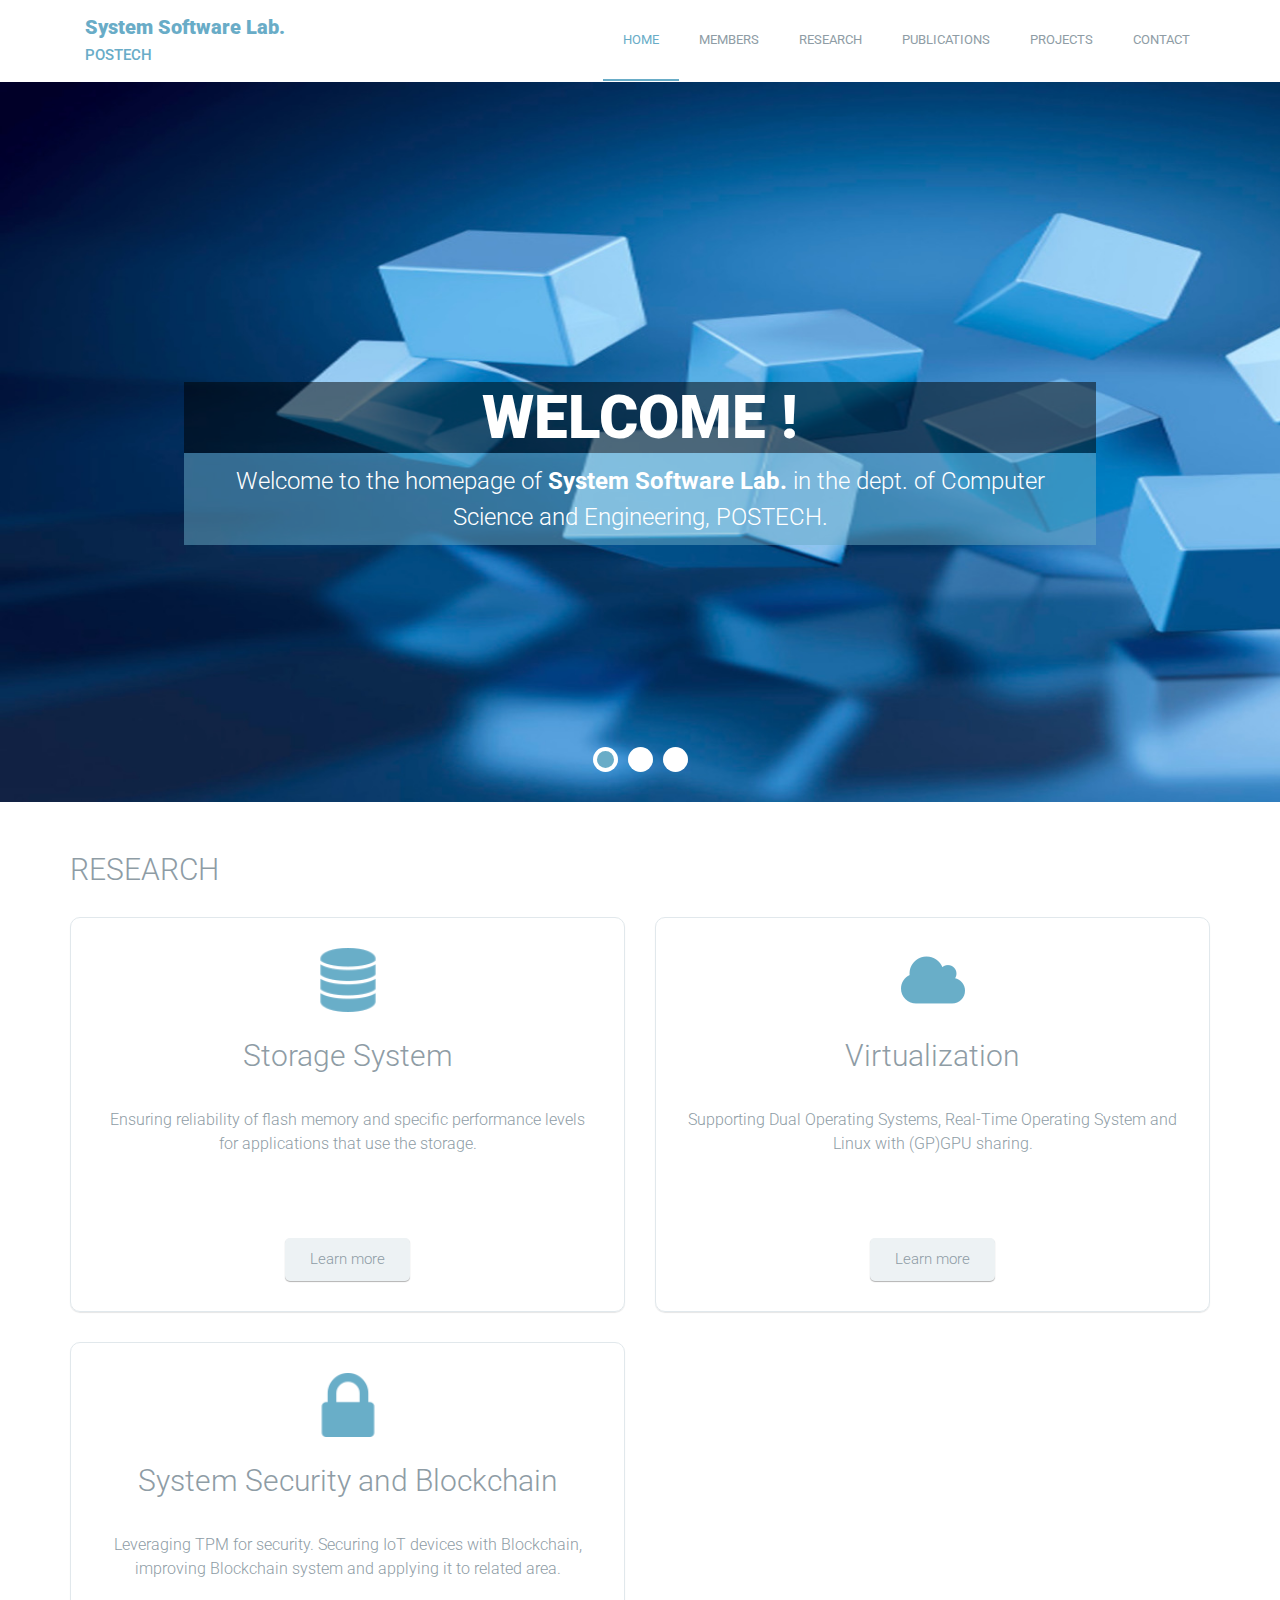
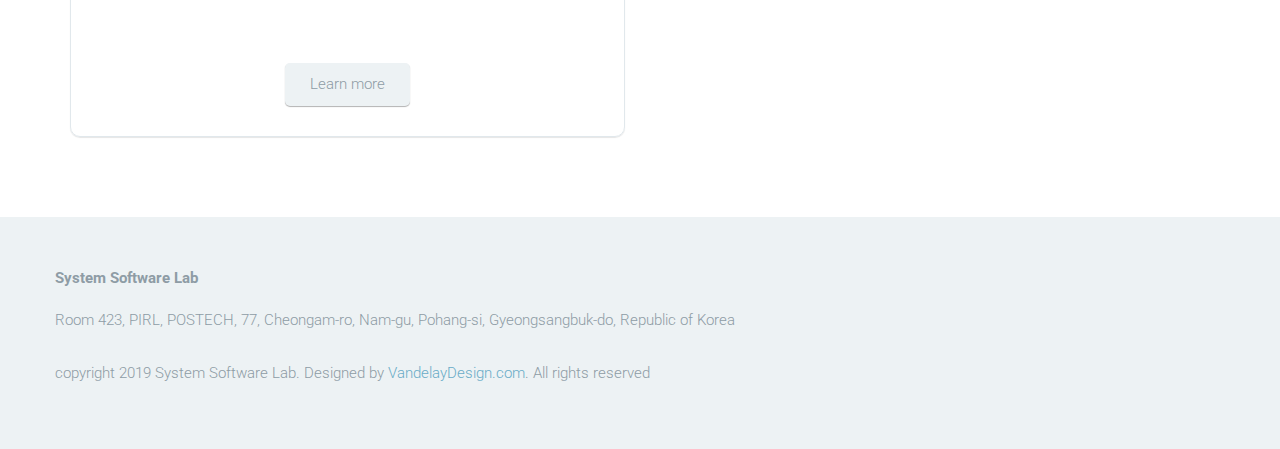
==== commit 4156213a: "edit the address of sslab" ====
--- a/index.html
+++ b/index.html
@@ -113,7 +113,7 @@
 					<div class="row">
 						<div class="widget">
 							<strong>System Software Lab</strong>
-							<address>Room 423 and 438, PIRL, POSTECH, 77, Cheongam-ro, Nam-gu, Pohang-si, Gyeongsangbuk-do, Republic of Korea</address>
+							<address>Room 423, PIRL, POSTECH, 77, Cheongam-ro, Nam-gu, Pohang-si, Gyeongsangbuk-do, Republic of Korea</address>
 						</div>
 					<p class="colophon">copyright 2019 System Software Lab. Designed by <a href="http://www.vandelaydesign.com/" title="Designed by VandelayDesign.com" target="_blank">VandelayDesign.com</a>. All rights reserved</p>
 				</div> <!-- .container -->
--- a/style.css
+++ b/style.css
@@ -1507,6 +1507,7 @@
   box-shadow: 0 1px 2px rgba(0, 0, 0, 0.1);
   margin-bottom: 30px;
   padding-left: 70px;
+  height: 170px;
   position: relative;
 }
 .alumni:before {
@@ -1523,9 +1524,10 @@
   text-align: center;
   line-height: 2; }
   .alumni h3 {
-    font-weight: 300;
+    font-weight: 500;
     color: #69acc7;
-    margin-bottom: 10px;
+    margin-bottom: 0px;
+    height: 70px;
   }
 .checked-box {
   border: 1px solid #edf2f4;
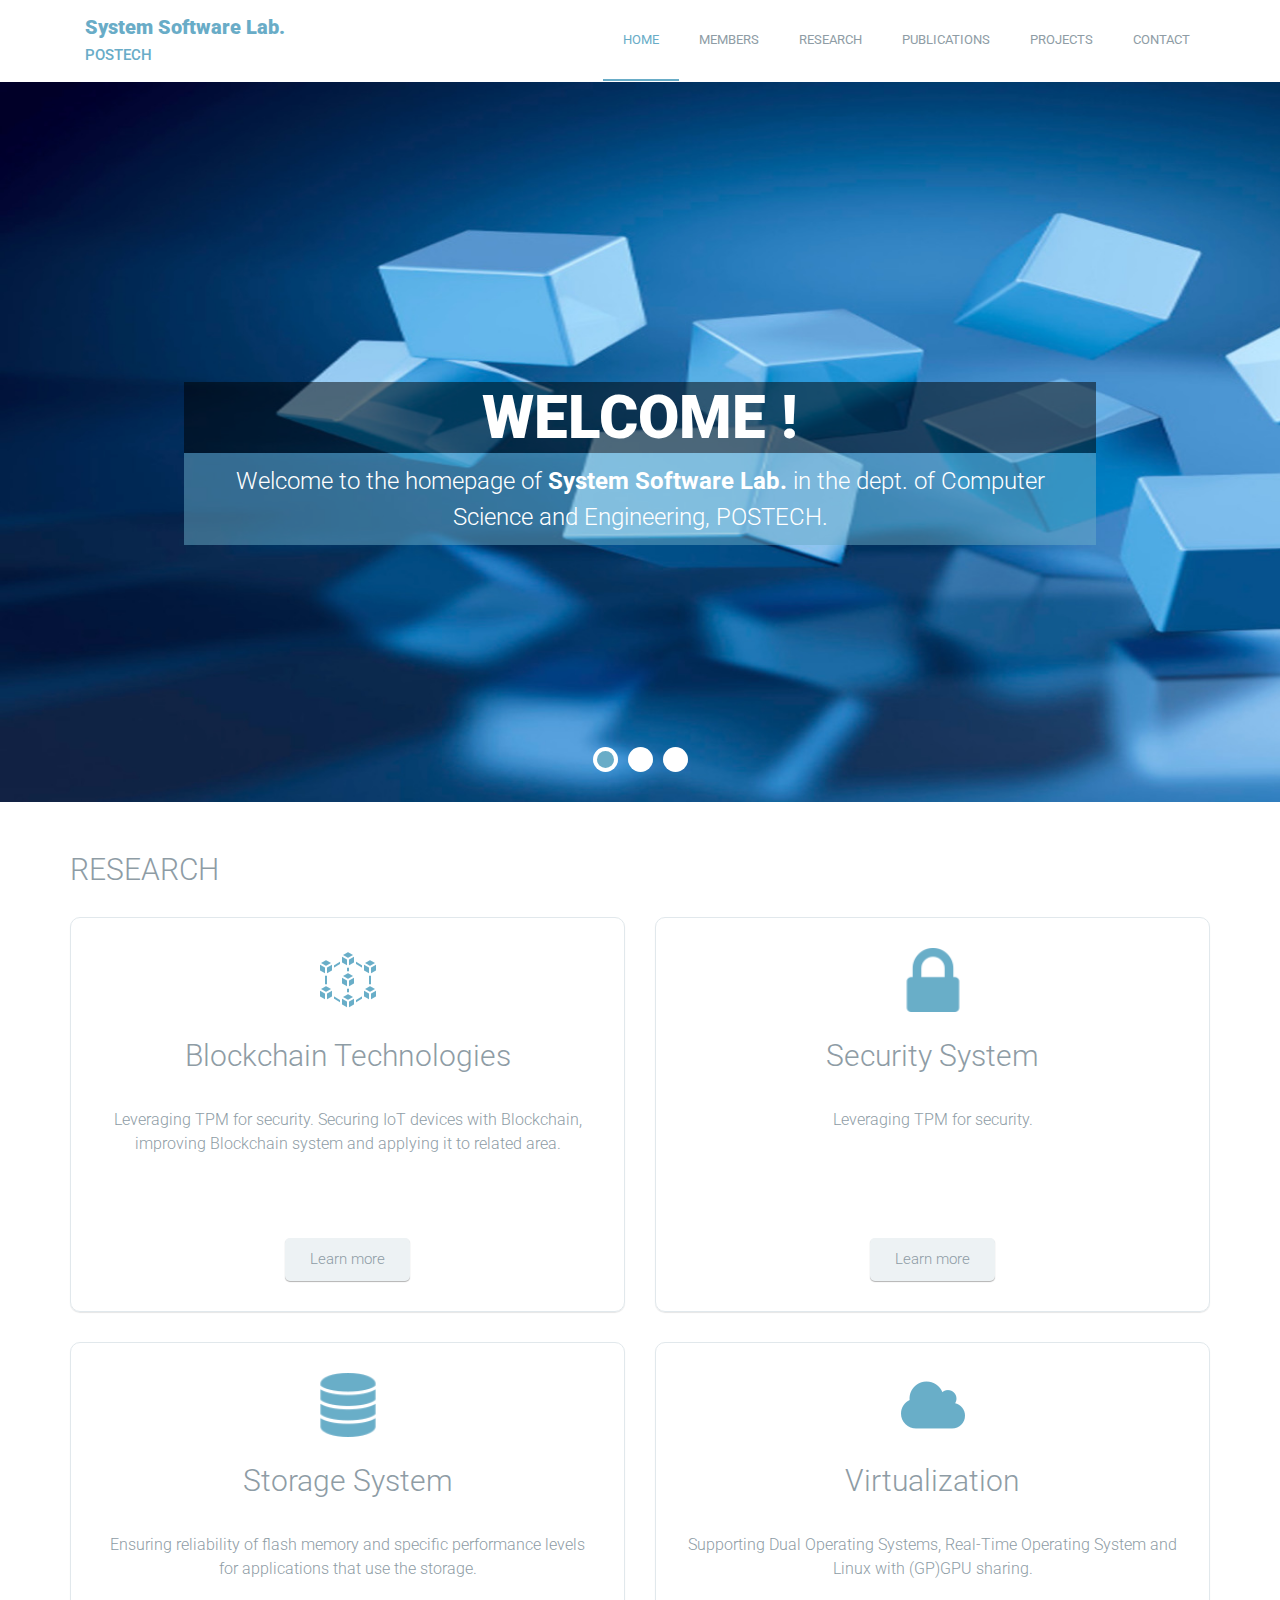
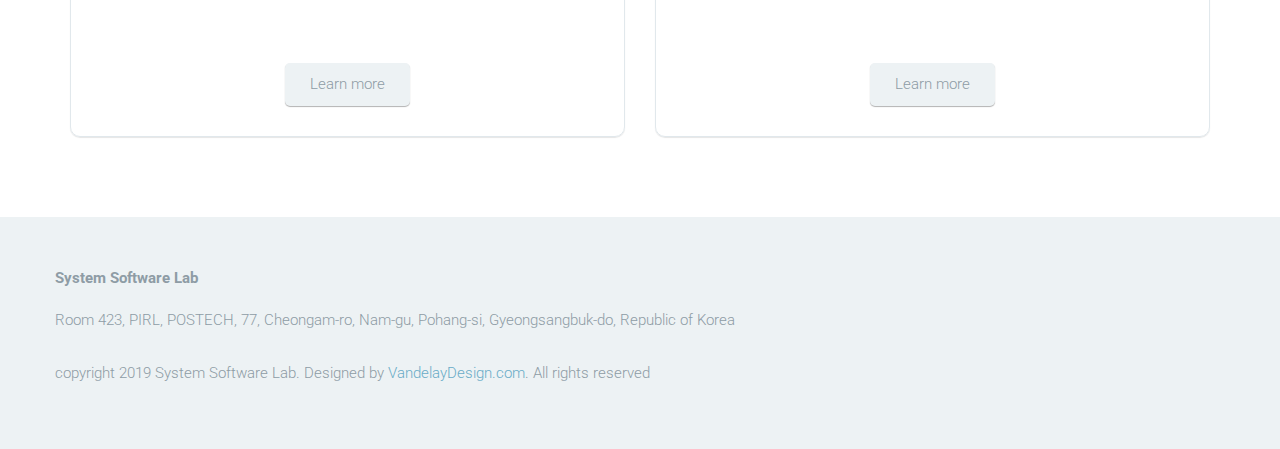
==== commit 146e3c63: "change research introduction in Home page" ====
--- a/index.html
+++ b/index.html
@@ -80,10 +80,26 @@
 						<div class="row">
 							<div class="col-md-6 col-sm-6">
 								<div class="feature">
+									<img src="images/icon-blockchain.png" alt="" class="feature-image">
+									<h2 class="feature-title">Blockchain Technologies</h2>
+									<p>Leveraging TPM for security. Securing IoT devices with Blockchain, improving Blockchain system and applying it to related area.</p>
+									<a href="research.html#1" class="button">Learn more</a>
+								</div>
+							</div>
+							<div class="col-md-6 col-sm-6">
+								<div class="feature">
+									<img src="images/icon-security.png" alt="" class="feature-image">
+									<h2 class="feature-title">Security System</h2>
+									<p>Leveraging TPM for security.</p>
+									<a href="research.html#2" class="button">Learn more</a>
+								</div>
+							</div>
+							<div class="col-md-6 col-sm-6">
+								<div class="feature">
 									<img src="images/icon-storage.png" alt="" class="feature-image">
 									<h2 class="feature-title">Storage System</h2>
 									<p>Ensuring reliability of flash memory and specific performance levels for applications that use the storage.</p>
-									<a href="research.html#1" class="button">Learn more</a>
+									<a href="research.html#3" class="button">Learn more</a>
 								</div>
 							</div>
 							<div class="col-md-6 col-sm-6">
@@ -91,18 +107,9 @@
 									<img src="images/icon-virtualization.png" alt="" class="feature-image">
 									<h2 class="feature-title">Virtualization</h2>
 									<p>Supporting Dual Operating Systems, Real-Time Operating System and Linux with (GP)GPU sharing.</p>
-									<a href="research.html#2" class="button">Learn more</a>
+									<a href="research.html#4" class="button">Learn more</a>
 								</div>
 							</div>
-							<div class="col-md-6 col-sm-6">
-								<div class="feature">
-									<img src="images/icon-security.png" alt="" class="feature-image">
-									<h2 class="feature-title">System Security and Blockchain</h2>
-									<p>Leveraging TPM for security. Securing IoT devices with Blockchain, improving Blockchain system and applying it to related area.</p>
-									<a href="research.html#3" class="button">Learn more</a>
-								</div>
-							</div>
-
 						</div> <!-- .row -->
 					</div> <!-- .container -->
 				</div> <!-- .fullwidth-block -->
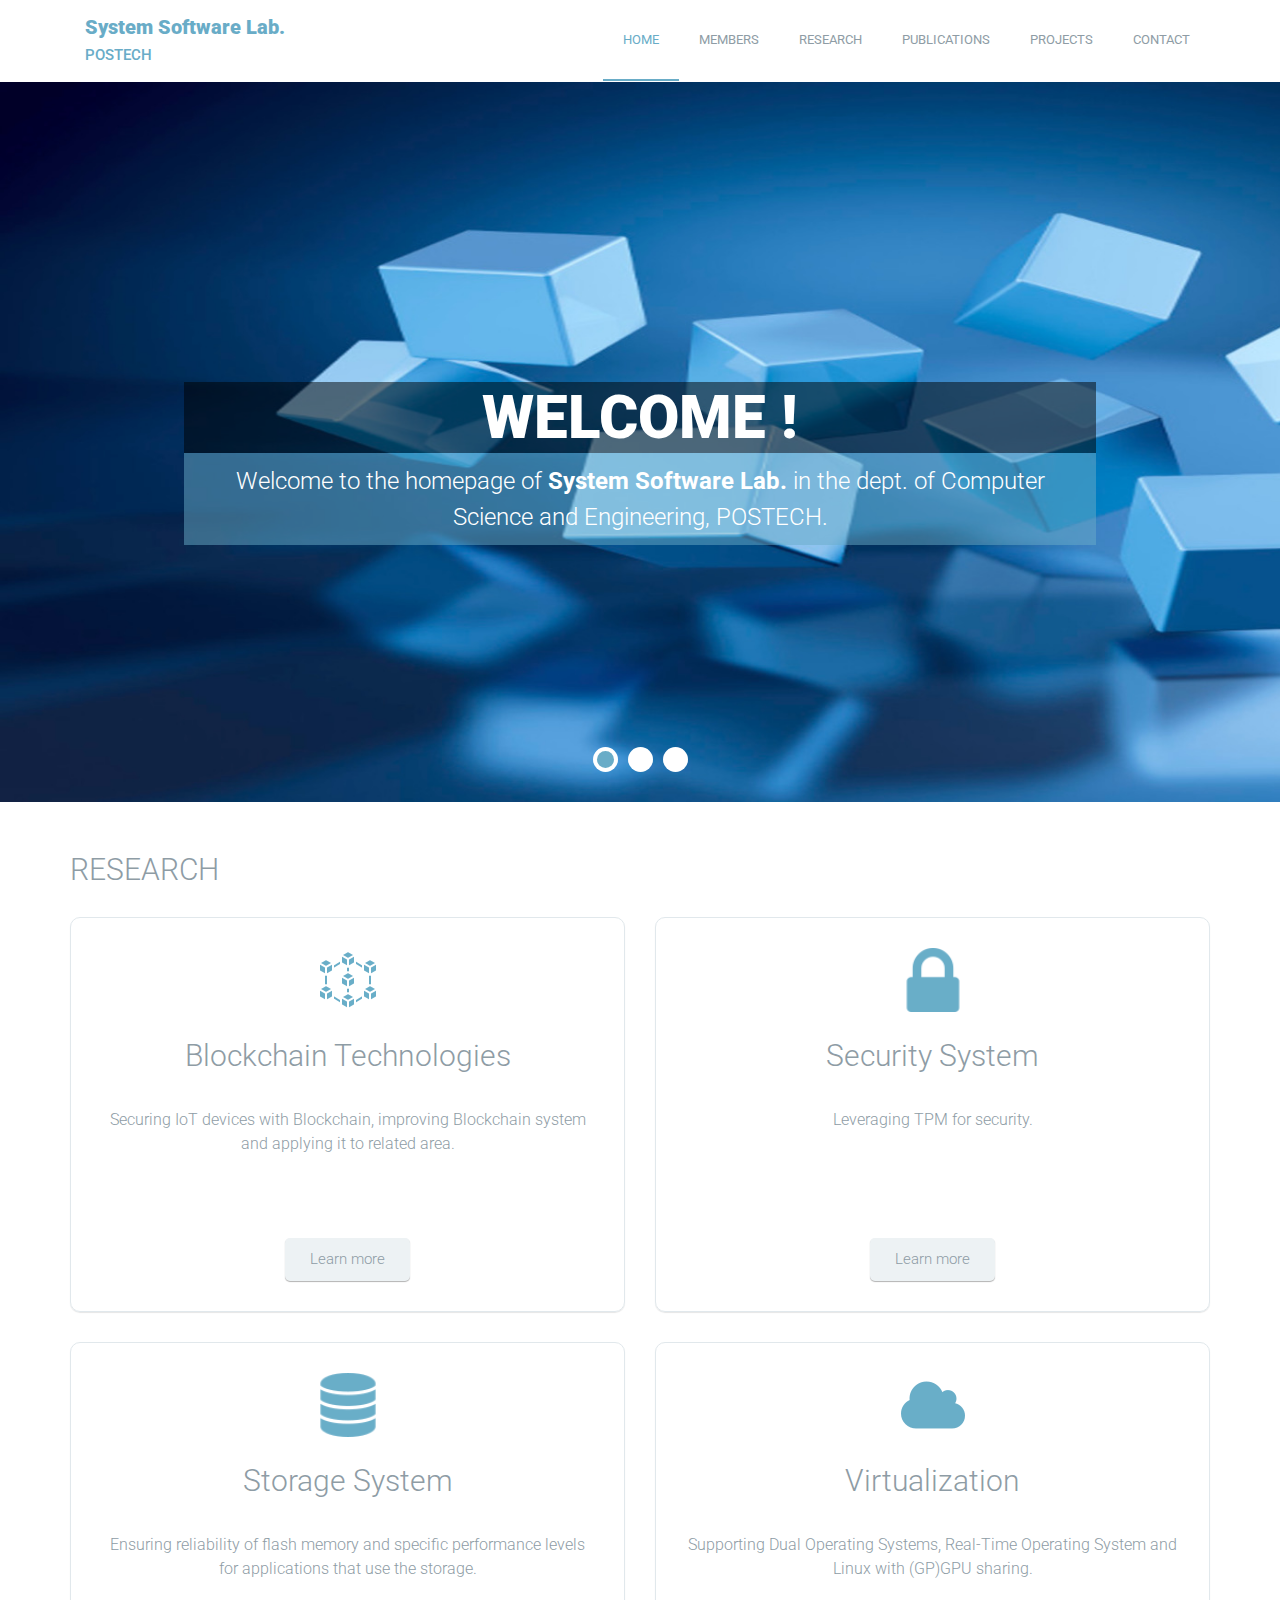
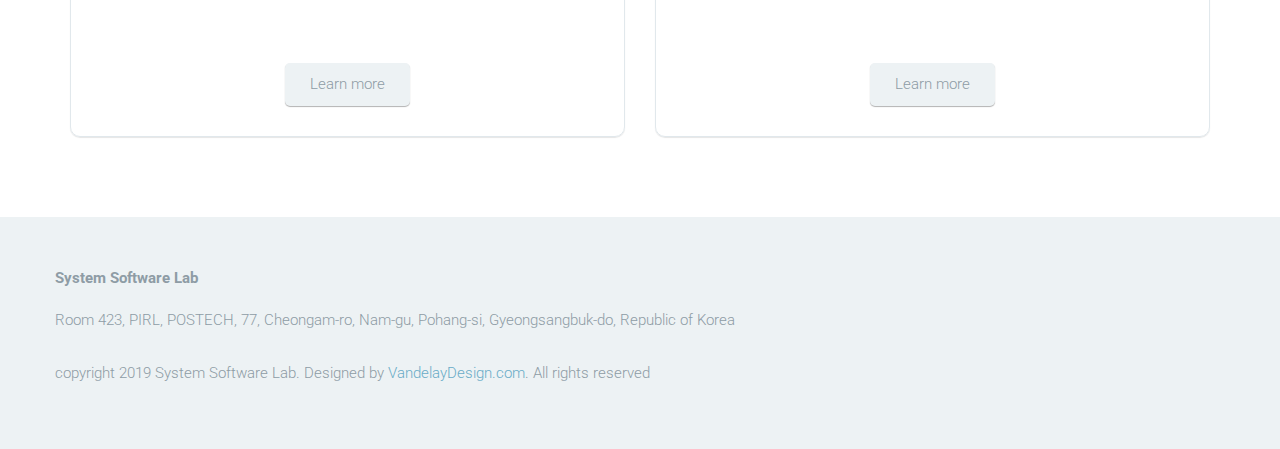
==== commit bfc8c756: "modify the content of Blockchain Technologies in Home" ====
--- a/index.html
+++ b/index.html
@@ -82,7 +82,7 @@
 								<div class="feature">
 									<img src="images/icon-blockchain.png" alt="" class="feature-image">
 									<h2 class="feature-title">Blockchain Technologies</h2>
-									<p>Leveraging TPM for security. Securing IoT devices with Blockchain, improving Blockchain system and applying it to related area.</p>
+									<p>Securing IoT devices with Blockchain, improving Blockchain system and applying it to related area.</p>
 									<a href="research.html#1" class="button">Learn more</a>
 								</div>
 							</div>
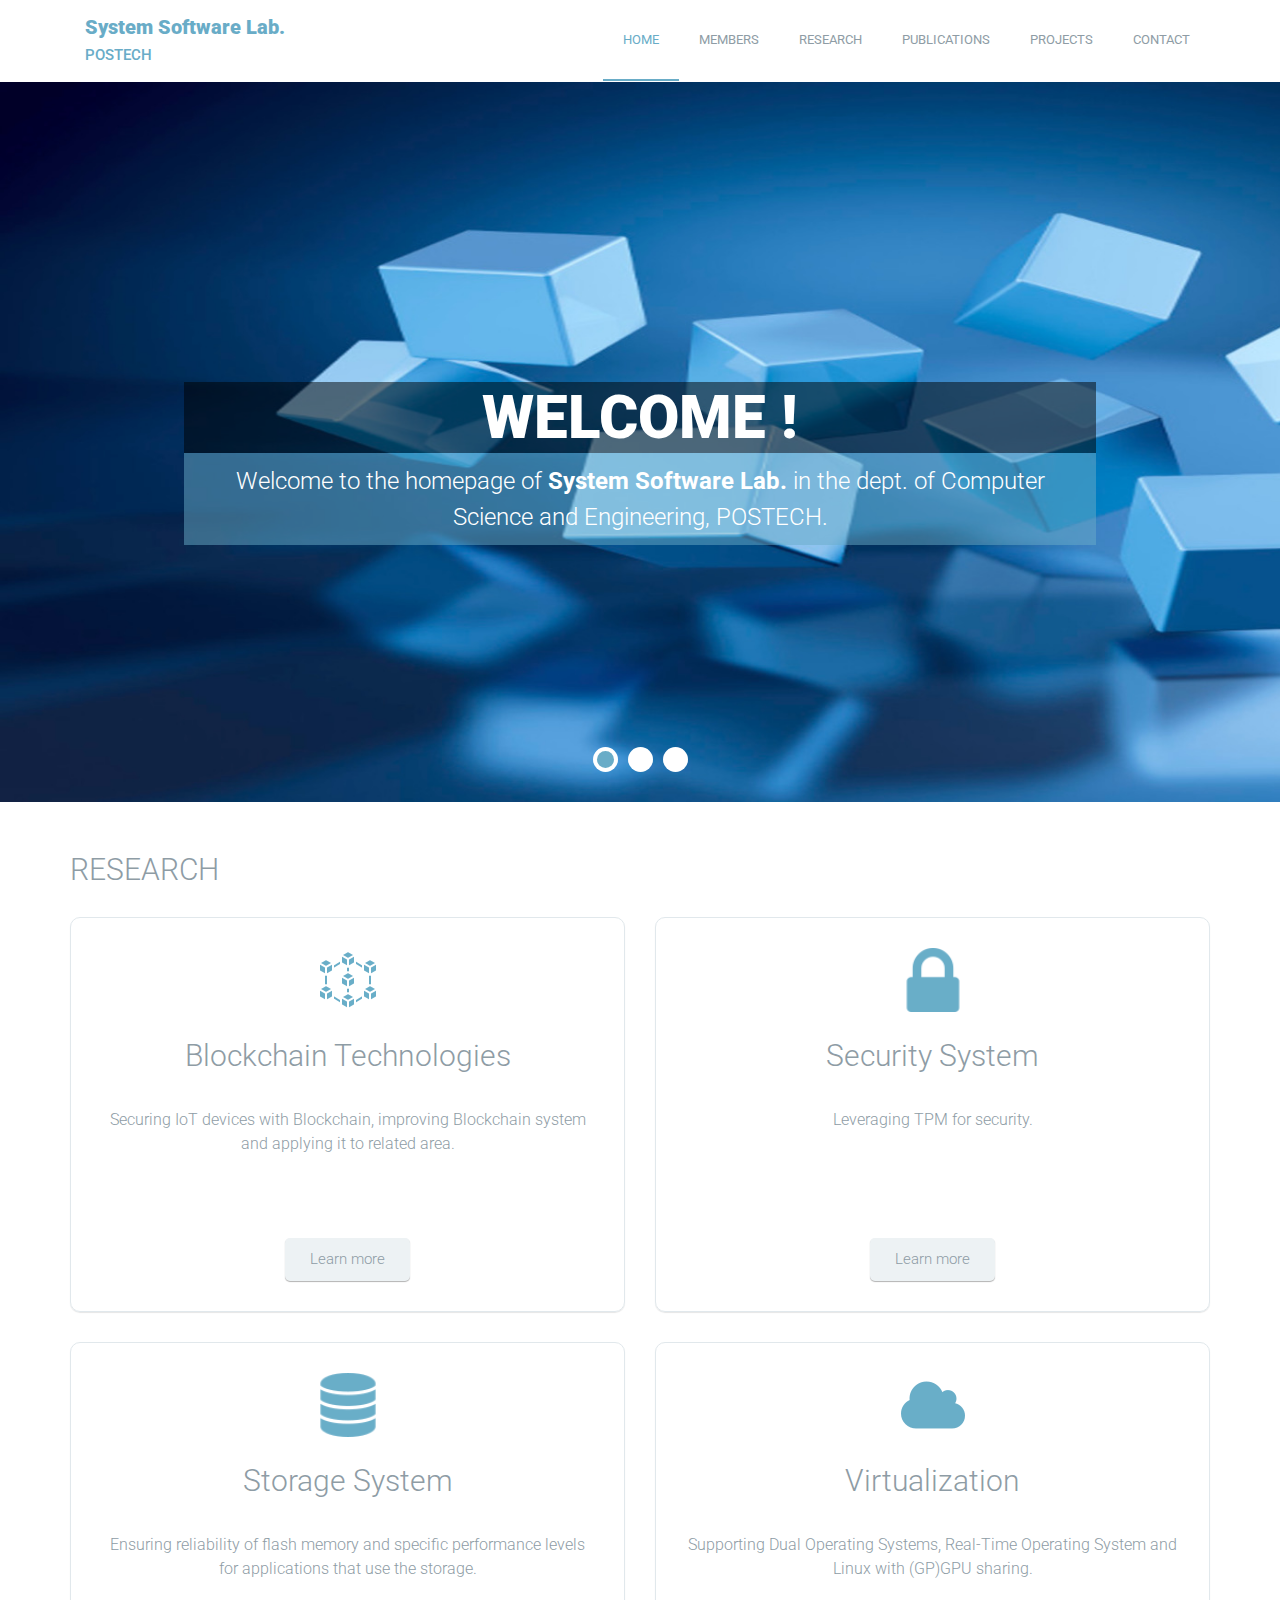
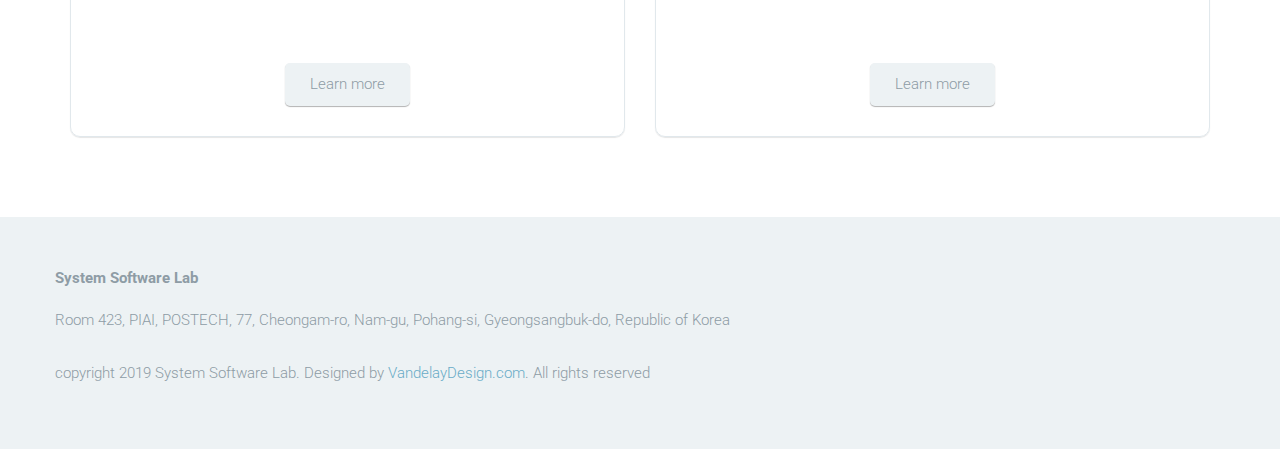
==== commit 6de5e861: "change PIRL to PIAI" ====
--- a/index.html
+++ b/index.html
@@ -43,7 +43,7 @@
 							<div class="slide-content">
 								<h2 class="slide-title">WELCOME !</h2>
 								<p class="slide-description">Welcome to the homepage of <strong>System Software Lab.</strong> in the dept. of Computer Science and Engineering, POSTECH.</p>
-								
+
 							</div>
 						</div>
 					</li>
@@ -69,7 +69,7 @@
 							</div>
 						</div>
 					</li>
-					
+
 				</ul>
 			</div>
 
@@ -120,7 +120,7 @@
 					<div class="row">
 						<div class="widget">
 							<strong>System Software Lab</strong>
-							<address>Room 423, PIRL, POSTECH, 77, Cheongam-ro, Nam-gu, Pohang-si, Gyeongsangbuk-do, Republic of Korea</address>
+							<address>Room 423, PIAI, POSTECH, 77, Cheongam-ro, Nam-gu, Pohang-si, Gyeongsangbuk-do, Republic of Korea</address>
 						</div>
 					<p class="colophon">copyright 2019 System Software Lab. Designed by <a href="http://www.vandelaydesign.com/" title="Designed by VandelayDesign.com" target="_blank">VandelayDesign.com</a>. All rights reserved</p>
 				</div> <!-- .container -->
@@ -130,7 +130,7 @@
 		<script src="js/jquery-1.11.1.min.js"></script>
 		<script src="js/plugins.js"></script>
 		<script src="js/app.js"></script>
-		
+
 	</body>
 
-</html>+</html>
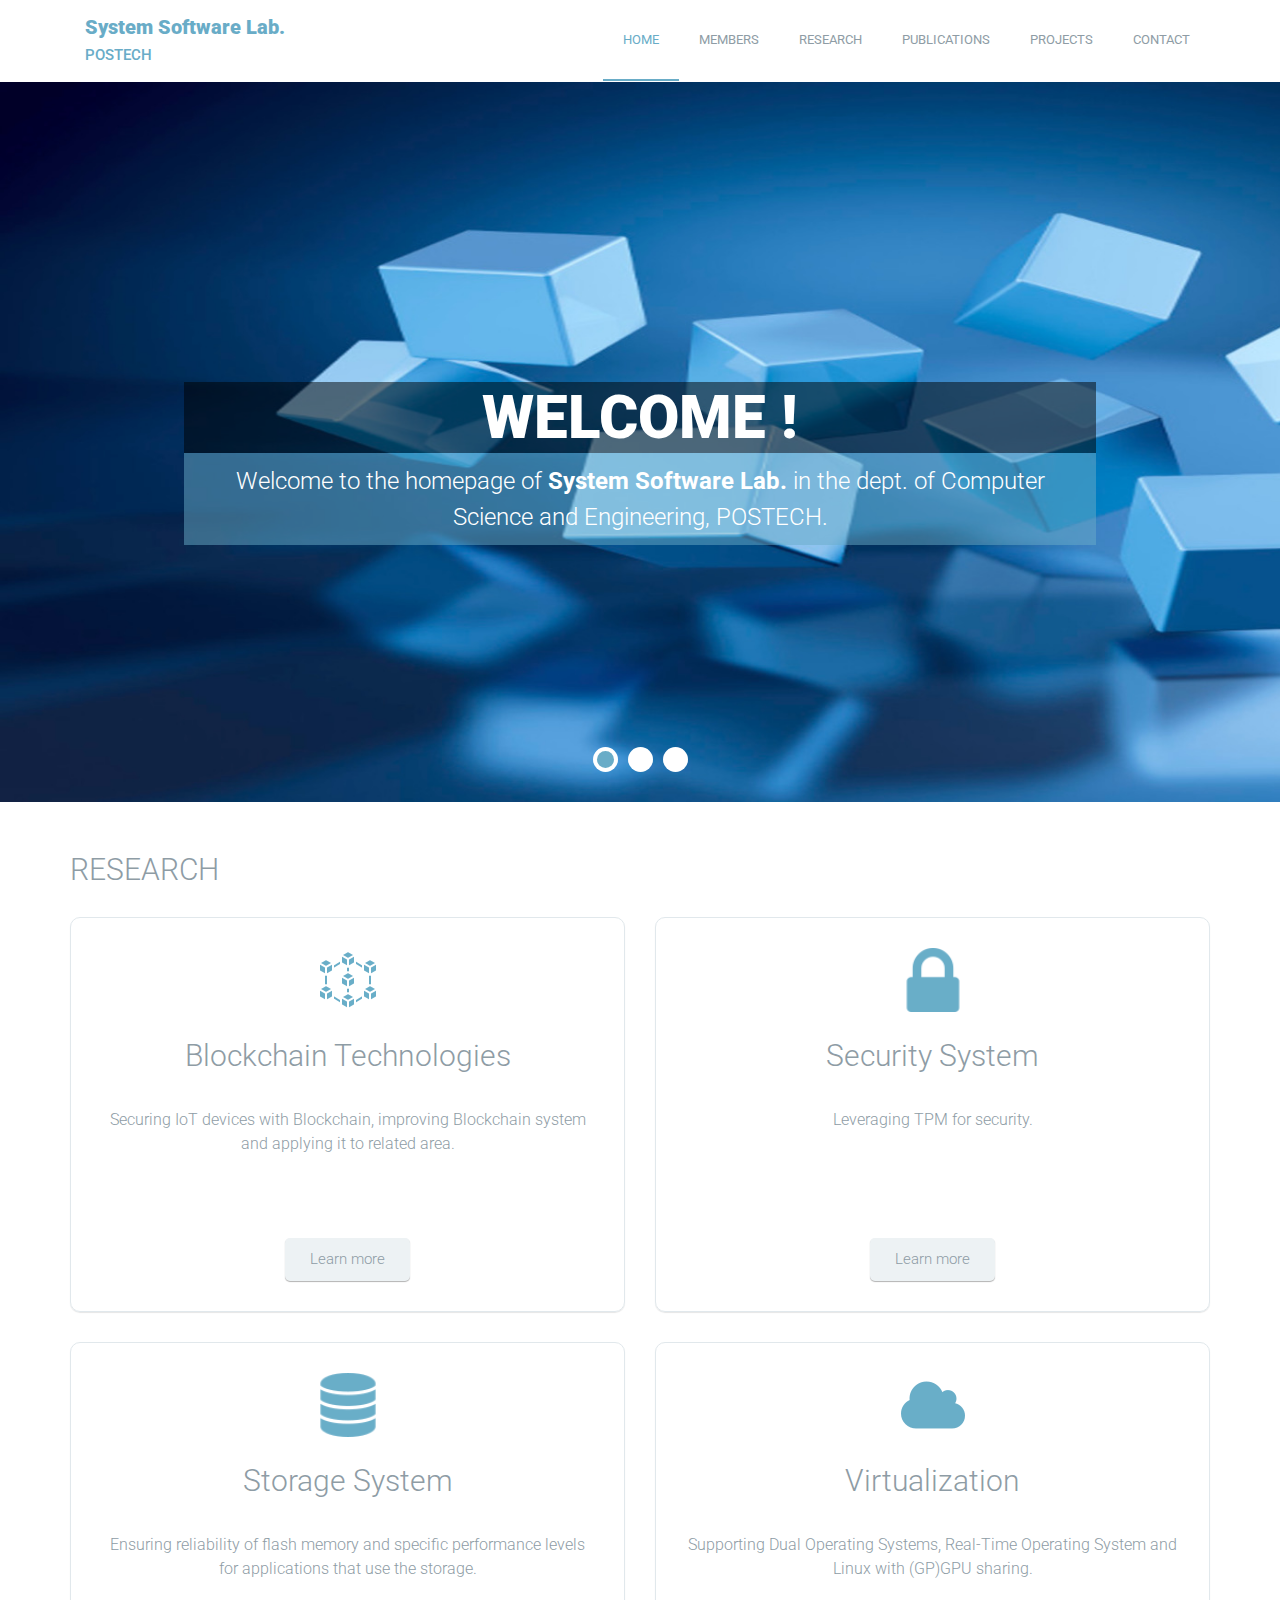
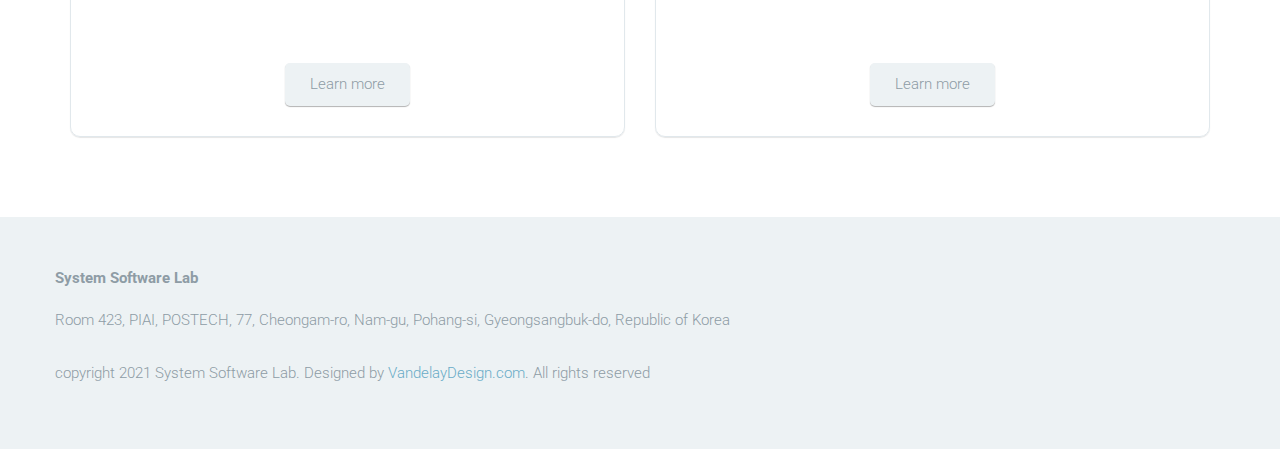
==== commit 4feecfec: "new member and publication arrangement" ====
--- a/index.html
+++ b/index.html
@@ -122,7 +122,7 @@
 							<strong>System Software Lab</strong>
 							<address>Room 423, PIAI, POSTECH, 77, Cheongam-ro, Nam-gu, Pohang-si, Gyeongsangbuk-do, Republic of Korea</address>
 						</div>
-					<p class="colophon">copyright 2019 System Software Lab. Designed by <a href="http://www.vandelaydesign.com/" title="Designed by VandelayDesign.com" target="_blank">VandelayDesign.com</a>. All rights reserved</p>
+					<p class="colophon">copyright 2021 System Software Lab. Designed by <a href="http://www.vandelaydesign.com/" title="Designed by VandelayDesign.com" target="_blank">VandelayDesign.com</a>. All rights reserved</p>
 				</div> <!-- .container -->
 			</footer>
 		</div>
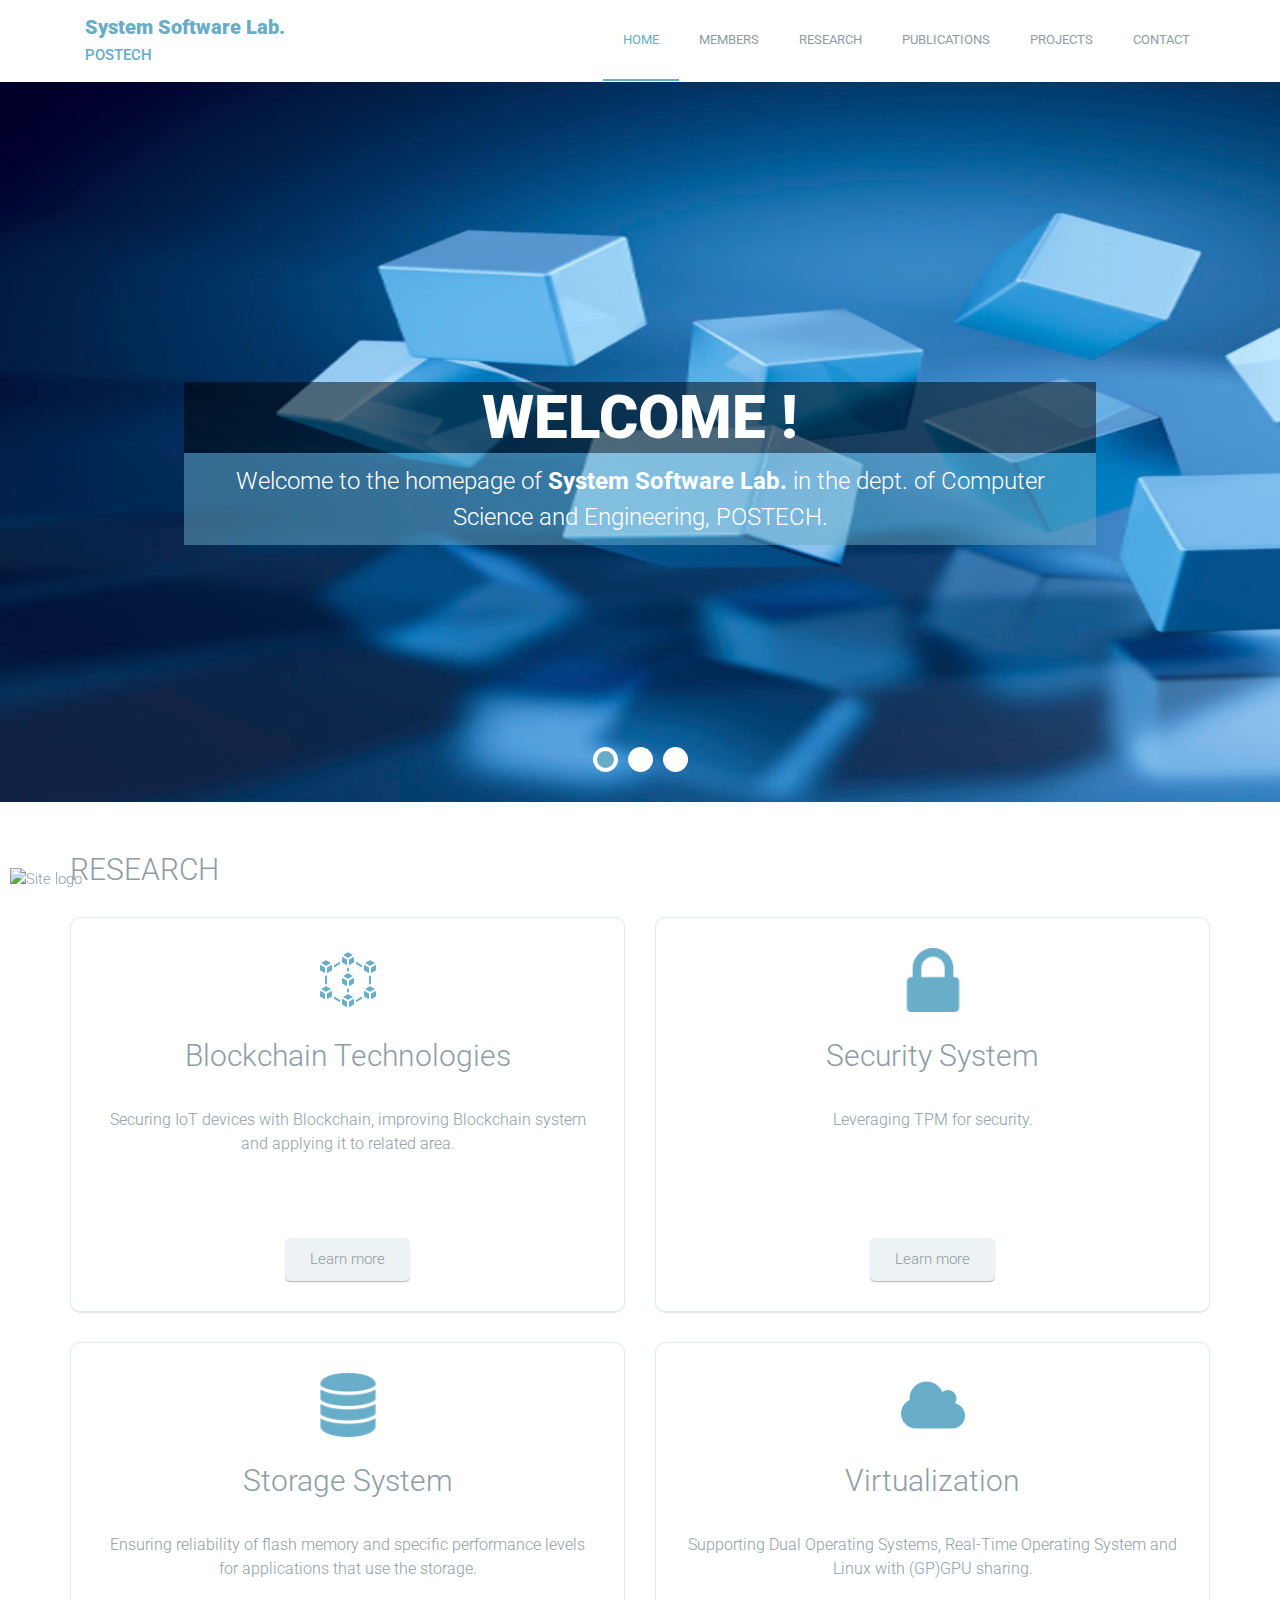
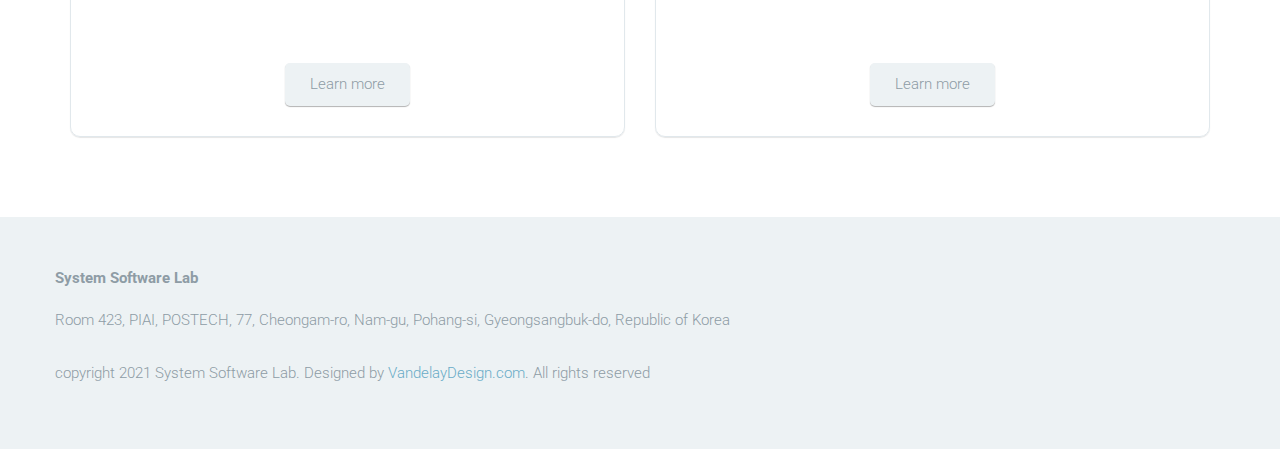
==== commit 66b94273: "Update index.html" ====
--- a/index.html
+++ b/index.html
@@ -117,6 +117,9 @@
 
 			<footer class="site-footer" data-bg-color="#edf2f4">
 				<div class="container">
+					<div class="footer-logo">
+						<img src="images/POSTECH_logo.jpg" alt="Site logo" />
+					</div>
 					<div class="row">
 						<div class="widget">
 							<strong>System Software Lab</strong>
--- a/style.css
+++ b/style.css
@@ -1732,6 +1732,18 @@
 .site-footer {
   padding: 50px 0; }
 
+.footer-logo {
+  position: fixed;
+  bottom: 10px;
+  left: 10px;
+  z-index: 1000;
+}
+
+.footer-logo img {
+  width: 100px;
+  height: auto;
+}
+
 .widget {
   margin-bottom: 30px; }
   .widget .widget-title {
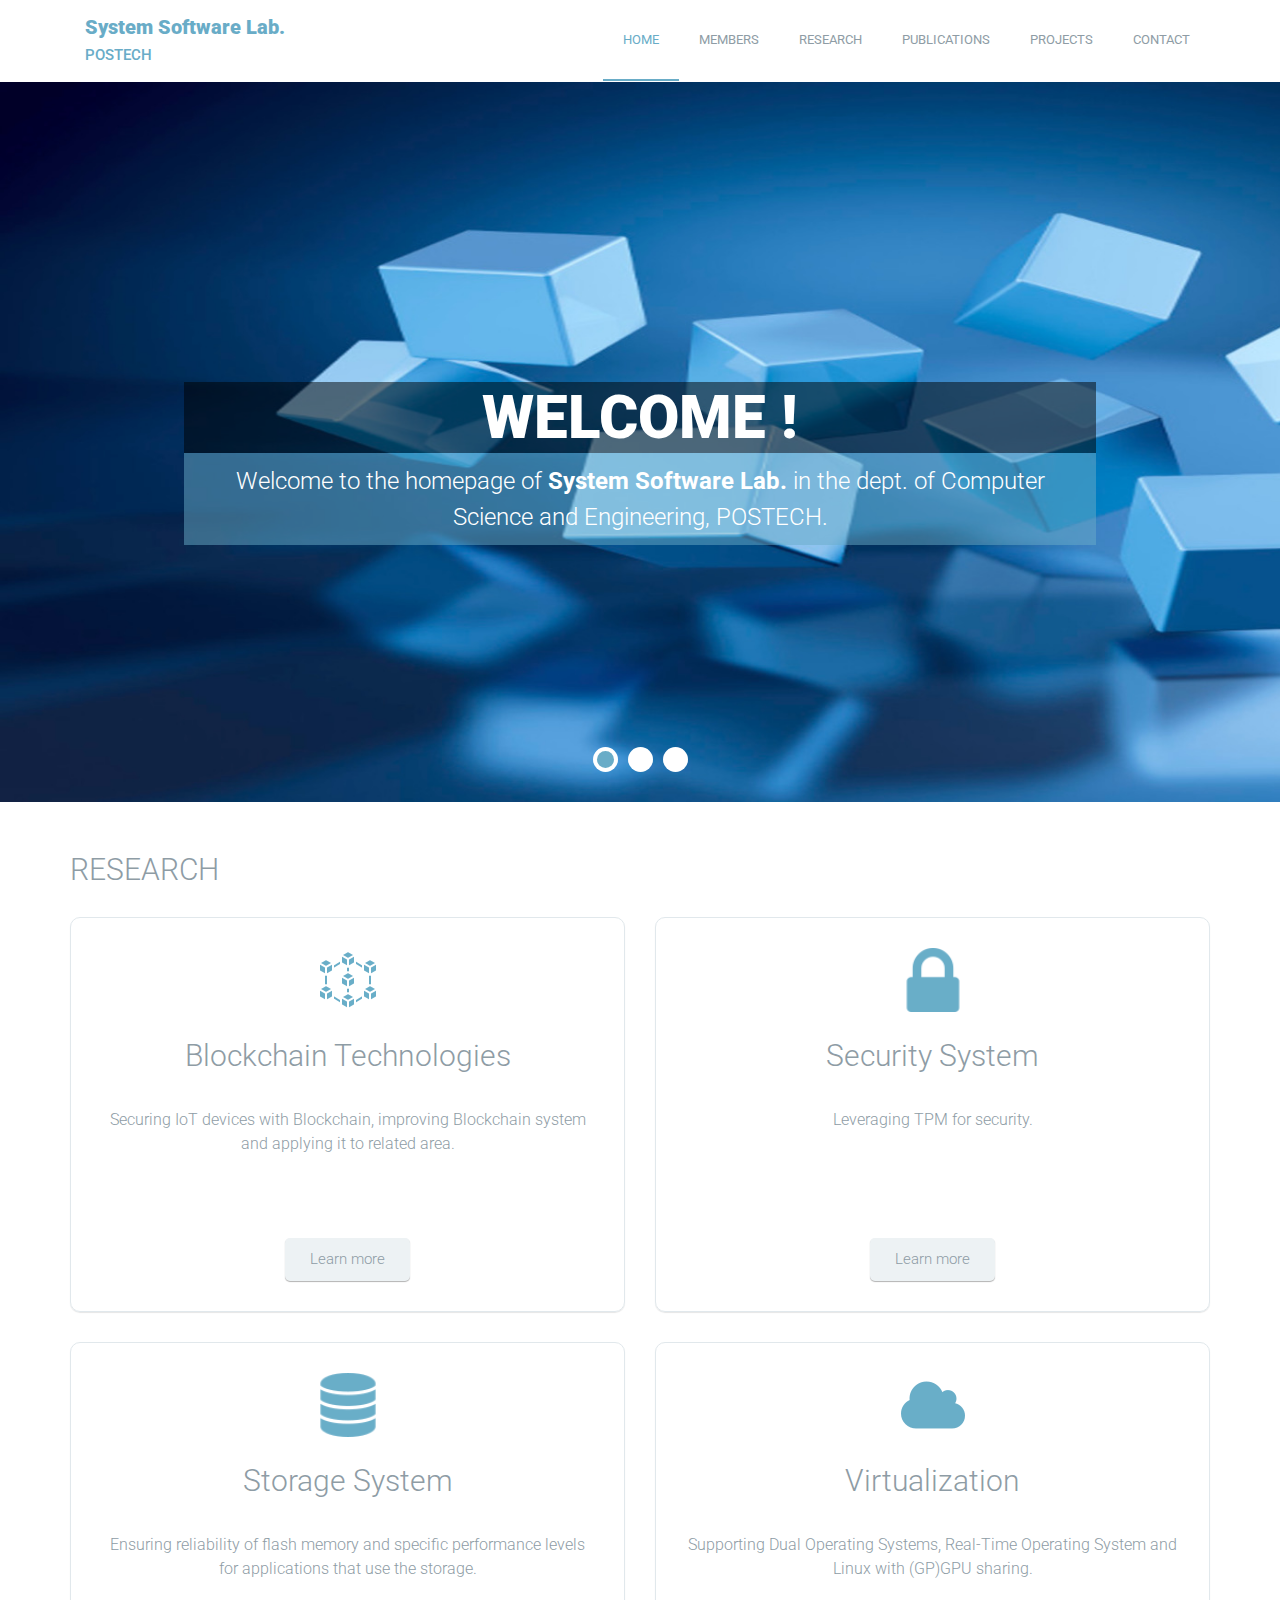
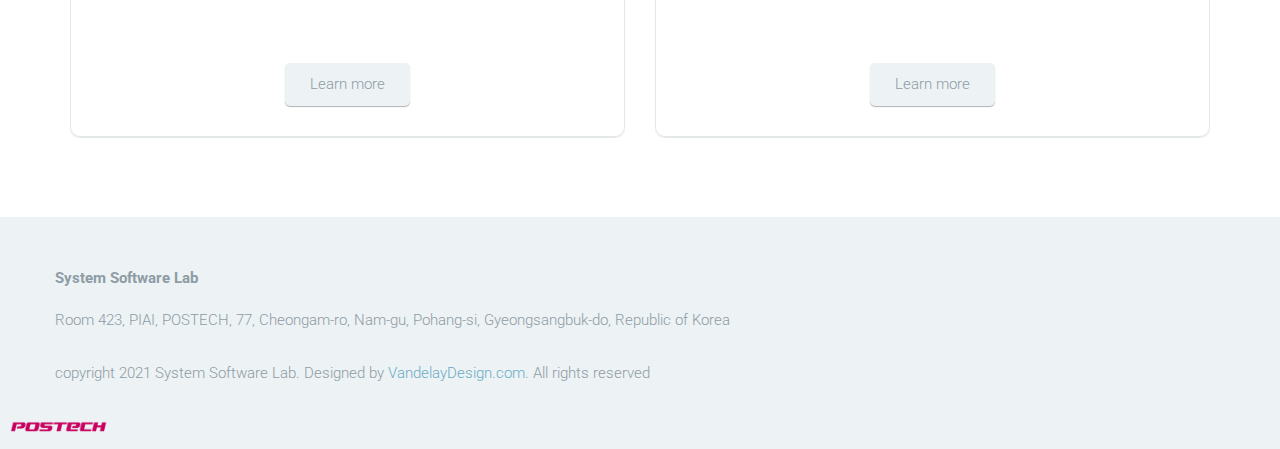
==== commit da04b7fa: "Update index.html" ====
--- a/index.html
+++ b/index.html
@@ -118,7 +118,7 @@
 			<footer class="site-footer" data-bg-color="#edf2f4">
 				<div class="container">
 					<div class="footer-logo">
-						<img src="images/POSTECH_logo.jpg" alt="Site logo" />
+						<img src="images/logo_footer.png" alt="Site logo" />
 					</div>
 					<div class="row">
 						<div class="widget">
--- a/style.css
+++ b/style.css
@@ -1730,10 +1730,12 @@
  * Footer Styles
  */
 .site-footer {
-  padding: 50px 0; }
+  position: relative;
+  padding: 50px 0; 
+}
 
 .footer-logo {
-  position: fixed;
+  position: absolute;
   bottom: 10px;
   left: 10px;
   z-index: 1000;
